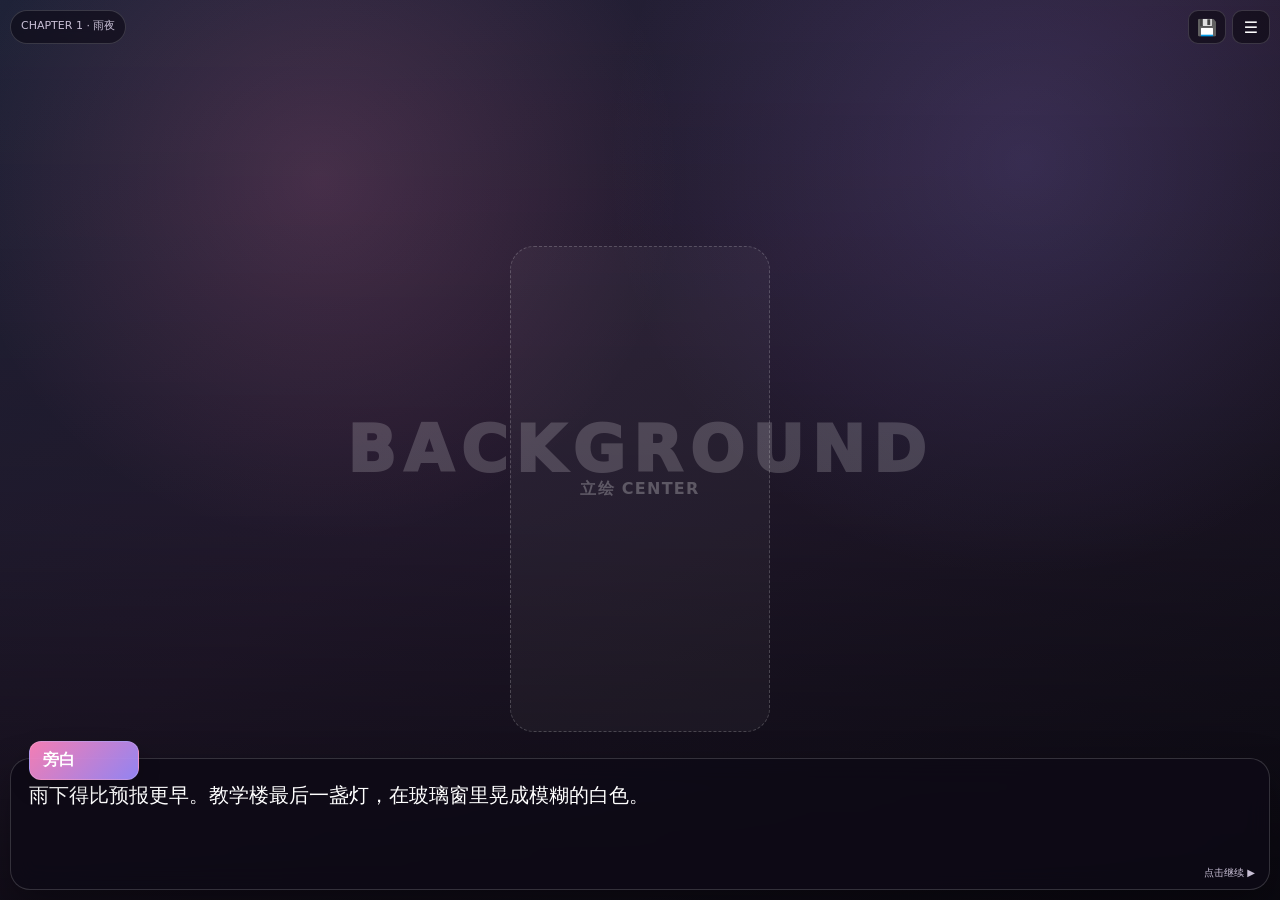
==== galgame/index.html @ e9b3a303 "Add Galgame visual novel prototype" ====
<!DOCTYPE html>
<html lang="zh-CN">
<head>
  <meta charset="UTF-8">
  <meta name="viewport" content="width=device-width, initial-scale=1, viewport-fit=cover, user-scalable=no">
  <meta name="theme-color" content="#17131f">
  <title>玻璃夜 · Galgame Prototype</title>
  <style>
    :root{--ink:#fff;--muted:#c8bfd5;--panel:rgba(14,10,22,.84);--line:rgba(255,255,255,.16);--pink:#ff84bc;--violet:#9c8cff}
    *{box-sizing:border-box;-webkit-tap-highlight-color:transparent}html,body{margin:0;width:100%;height:100%;overflow:hidden;background:#0b0910;color:var(--ink);font-family:system-ui,-apple-system,BlinkMacSystemFont,"Segoe UI",sans-serif}button{font:inherit;color:inherit}
    .game{position:relative;width:100%;height:100dvh;overflow:hidden;background:linear-gradient(145deg,#20243a,#281d33 45%,#12101a)}
    .bg{position:absolute;inset:0;background-position:center;background-size:cover;filter:saturate(.92);transition:opacity .35s ease}.bg::after{content:"";position:absolute;inset:0;background:linear-gradient(180deg,rgba(7,5,12,.05),rgba(7,5,12,.22) 58%,rgba(7,5,12,.65))}
    .fallback-bg{position:absolute;inset:0;display:grid;place-items:center;color:rgba(255,255,255,.18);font-size:clamp(28px,7vw,64px);font-weight:1000;letter-spacing:.12em;background:radial-gradient(circle at 25% 20%,rgba(255,132,188,.17),transparent 30%),radial-gradient(circle at 80% 18%,rgba(156,140,255,.17),transparent 33%)}
    .sprites{position:absolute;inset:0 0 150px;display:flex;align-items:flex-end;justify-content:center;pointer-events:none}.sprite{position:absolute;bottom:0;max-height:86%;max-width:60%;object-fit:contain;filter:drop-shadow(0 12px 22px rgba(0,0,0,.38));transition:opacity .25s ease,transform .25s ease}.sprite.left{left:2%;transform:translateX(-2%)}.sprite.center{left:50%;transform:translateX(-50%)}.sprite.right{right:2%;transform:translateX(2%)}.sprite.hidden{opacity:0;visibility:hidden}
    .sprite-placeholder{position:absolute;bottom:18px;width:min(34vw,260px);height:min(54vh,500px);display:grid;place-items:center;border:1px dashed rgba(255,255,255,.2);border-radius:24px;background:rgba(255,255,255,.035);color:rgba(255,255,255,.26);font-weight:900;letter-spacing:.08em;pointer-events:none}.sprite-placeholder.left{left:4%}.sprite-placeholder.center{left:50%;transform:translateX(-50%)}.sprite-placeholder.right{right:4%}
    .top{position:absolute;z-index:20;top:max(10px,env(safe-area-inset-top));left:10px;right:10px;display:flex;justify-content:space-between;gap:8px}.pill{padding:7px 10px;border:1px solid var(--line);border-radius:999px;background:rgba(10,7,16,.56);backdrop-filter:blur(8px);font-size:11px;color:var(--muted)}.top-actions{display:flex;gap:6px}.icon-btn{min-width:38px;height:34px;border:1px solid var(--line);border-radius:10px;background:rgba(10,7,16,.6);cursor:pointer}
    .choices{position:absolute;z-index:25;left:50%;bottom:190px;width:min(90%,560px);transform:translateX(-50%);display:grid;gap:9px}.choices.hidden{display:none}.choice{min-height:48px;padding:10px 14px;border:1px solid rgba(255,255,255,.2);border-radius:14px;background:rgba(20,14,31,.88);backdrop-filter:blur(10px);font-weight:800;cursor:pointer;box-shadow:0 10px 24px rgba(0,0,0,.22)}.choice:active{transform:scale(.985)}
    .textbox{position:absolute;z-index:30;left:10px;right:10px;bottom:max(10px,env(safe-area-inset-bottom));min-height:132px;padding:20px 18px 16px;border:1px solid var(--line);border-radius:20px;background:var(--panel);backdrop-filter:blur(13px);box-shadow:0 18px 40px rgba(0,0,0,.35);cursor:pointer}.name{position:absolute;left:18px;top:-18px;min-width:110px;padding:8px 13px;border:1px solid var(--line);border-radius:12px;background:linear-gradient(135deg,rgba(255,132,188,.95),rgba(156,140,255,.94));font-weight:950;box-shadow:0 8px 22px rgba(0,0,0,.2)}.dialogue{min-height:62px;font-size:clamp(15px,3vw,20px);line-height:1.65}.hint{position:absolute;right:14px;bottom:9px;color:var(--muted);font-size:10px}
    .cg-layer{position:absolute;z-index:40;inset:0;display:grid;place-items:center;background:#09070d}.cg-layer.hidden{display:none}.cg-layer img{width:100%;height:100%;object-fit:contain}.cg-fallback{position:absolute;inset:0;display:grid;place-items:center;color:rgba(255,255,255,.32);font-size:22px;font-weight:900}.cg-close{position:absolute;top:max(12px,env(safe-area-inset-top));right:12px;z-index:2;padding:8px 12px;border:1px solid var(--line);border-radius:10px;background:rgba(0,0,0,.5);cursor:pointer}
    .menu{position:absolute;z-index:50;inset:0;display:grid;place-items:center;padding:18px;background:rgba(7,5,12,.74);backdrop-filter:blur(10px)}.menu.hidden{display:none}.menu-card{width:min(100%,420px);padding:22px;border:1px solid var(--line);border-radius:20px;background:rgba(22,16,31,.96)}.menu-card h2{margin:0 0 8px}.menu-card p{margin:0 0 16px;color:var(--muted);font-size:12px;line-height:1.6}.menu-actions{display:grid;gap:8px}.menu-btn{min-height:46px;border:1px solid var(--line);border-radius:12px;background:rgba(255,255,255,.07);cursor:pointer}.menu-btn.primary{background:linear-gradient(135deg,#ff75b7,#927dff);font-weight:900}
    @media(max-width:620px){.sprites{inset-bottom:142px}.sprite{max-width:74%;max-height:78%}.sprite-placeholder{width:42vw;height:45vh}.textbox{min-height:125px;padding:18px 14px 14px}.name{left:14px}.choices{bottom:178px}}
  </style>
</head>
<body>
<div class="game" id="game">
  <div class="bg" id="bg"></div>
  <div class="fallback-bg" id="bgFallback">BACKGROUND</div>

  <div class="sprites">
    <div class="sprite-placeholder left" id="phLeft">立绘 LEFT</div>
    <div class="sprite-placeholder center" id="phCenter">立绘 CENTER</div>
    <div class="sprite-placeholder right" id="phRight">立绘 RIGHT</div>
    <img id="spriteLeft" class="sprite left hidden" alt="左侧立绘">
    <img id="spriteCenter" class="sprite center hidden" alt="中间立绘">
    <img id="spriteRight" class="sprite right hidden" alt="右侧立绘">
  </div>

  <div class="top">
    <div class="pill" id="chapter">CHAPTER 1 · 雨夜</div>
    <div class="top-actions">
      <button id="saveBtn" class="icon-btn" type="button" title="保存">💾</button>
      <button id="menuBtn" class="icon-btn" type="button" title="菜单">☰</button>
    </div>
  </div>

  <div id="choices" class="choices hidden"></div>

  <div id="textbox" class="textbox">
    <div id="name" class="name">旁白</div>
    <div id="dialogue" class="dialogue"></div>
    <div class="hint">点击继续 ▶</div>
  </div>

  <div id="cgLayer" class="cg-layer hidden">
    <div id="cgFallback" class="cg-fallback">CG 图片放这里</div>
    <img id="cgImage" alt="CG">
    <button id="cgClose" class="cg-close" type="button">关闭 CG</button>
  </div>

  <div id="menu" class="menu hidden">
    <div class="menu-card">
      <h2>玻璃夜</h2>
      <p>这是 Galgame 骨架版。你可以把自己的背景、立绘、CG 放进 assets 文件夹，然后在剧情脚本里换成对应文件名。</p>
      <div class="menu-actions">
        <button id="continueBtn" class="menu-btn primary" type="button">继续游戏</button>
        <button id="loadBtn" class="menu-btn" type="button">读取存档</button>
        <button id="restartBtn" class="menu-btn" type="button">从头开始</button>
      </div>
    </div>
  </div>
</div>

<script>
(()=>{"use strict";
const $=id=>document.getElementById(id);
const state={node:"start",vars:{trust:0,courage:0},typing:false,typingTimer:null,fullText:"",cgOpen:false};

// 图片文件名只是示例。你把自己的图片上传到 galgame/assets/ 后，改这里即可。
const ASSETS={
  backgrounds:{rain:"assets/bg-rain.jpg",room:"assets/bg-room.jpg",roof:"assets/bg-roof.jpg"},
  sprites:{hero:"assets/hero.png",friend:"assets/friend.png"},
  cgs:{window:"assets/cg-window.jpg",ending:"assets/cg-ending.jpg"}
};

const story={
 start:{chapter:"CHAPTER 1 · 雨夜",bg:"rain",name:"旁白",text:"雨下得比预报更早。教学楼最后一盏灯，在玻璃窗里晃成模糊的白色。",sprites:{center:"hero"},next:"meet"},
 meet:{bg:"rain",name:"？？？",text:"“你还没走？”",sprites:{center:"hero"},next:"choice1"},
 choice1:{bg:"rain",name:"我",text:"门口的人撑着伞等我。我应该……",choices:[
   {text:"跟她一起走",to:"walk",vars:{trust:1}},
   {text:"说自己还有事",to:"stay",vars:{courage:1}}
 ]},
 walk:{bg:"rain",name:"她",text:"“那就快点。雨再大一点，我们两个人都会湿透。”",sprites:{left:"hero",right:"friend"},next:"walk2"},
 walk2:{bg:"room",name:"旁白",text:"我们在便利店屋檐下停住。她忽然看着玻璃里的倒影笑了。",sprites:{right:"friend"},cg:"window",next:"endingCheck"},
 stay:{bg:"roof",name:"旁白",text:"我一个人走上天台。风很大，门却在身后自己关上了。",sprites:{},next:"stay2"},
 stay2:{bg:"roof",name:"？？？",text:"“所以你果然会来这里。”",sprites:{center:"friend"},next:"endingCheck"},
 endingCheck:{name:"旁白",text:"某些决定看起来很小，但它们会悄悄改变之后发生的一切。",next:()=>state.vars.trust>state.vars.courage?"good":"other"},
 good:{bg:"room",name:"她",text:"“下次下雨的时候，也一起走吧。”",sprites:{center:"hero"},cg:"ending",next:"end"},
 other:{bg:"roof",name:"旁白",text:"夜色吞掉了最后一点光。故事还没有结束。",sprites:{center:"friend"},next:"end"},
 end:{name:"SYSTEM",text:"DEMO END · 你已经跑完这个 Galgame 骨架。可以继续往 story 里加章节、角色和分支。",sprites:{}}
};

function setBackground(key){const el=$("bg"),fallback=$("bgFallback"),src=ASSETS.backgrounds[key];if(!src){el.style.backgroundImage="";fallback.style.display="grid";return}const img=new Image();img.onload=()=>{el.style.backgroundImage=`url('${src}')`;fallback.style.display="none"};img.onerror=()=>{el.style.backgroundImage="";fallback.style.display="grid"};img.src=src}
function setSprite(pos,key){const el=$("sprite"+pos[0].toUpperCase()+pos.slice(1)),ph=$("ph"+pos[0].toUpperCase()+pos.slice(1));if(!key){el.classList.add("hidden");ph.style.display="none";return}const src=ASSETS.sprites[key];if(!src){el.classList.add("hidden");ph.style.display="grid";return}el.onload=()=>{el.classList.remove("hidden");ph.style.display="none"};el.onerror=()=>{el.classList.add("hidden");ph.style.display="grid"};el.src=src}
function setSprites(map={}){["left","center","right"].forEach(pos=>setSprite(pos,map[pos]))}
function showCG(key){const src=ASSETS.cgs[key];if(!src)return;state.cgOpen=true;$("cgLayer").classList.remove("hidden");$("cgFallback").style.display="grid";$("cgImage").style.display="none";$("cgImage").onload=()=>{$("cgFallback").style.display="none";$("cgImage").style.display="block"};$("cgImage").onerror=()=>{$("cgFallback").style.display="grid";$("cgImage").style.display="none"};$("cgImage").src=src}
function closeCG(){state.cgOpen=false;$("cgLayer").classList.add("hidden")}

function typeText(text){clearInterval(state.typingTimer);state.fullText=text;state.typing=true;$("dialogue").textContent="";let i=0;state.typingTimer=setInterval(()=>{i+=2;$("dialogue").textContent=text.slice(0,i);if(i>=text.length){clearInterval(state.typingTimer);state.typing=false}},22)}
function finishTyping(){if(!state.typing)return false;clearInterval(state.typingTimer);$("dialogue").textContent=state.fullText;state.typing=false;return true}

function go(id){if(typeof id==="function")id=id();const node=story[id];if(!node)return;state.node=id;$("chapter").textContent=node.chapter||$("chapter").textContent;if(node.bg)setBackground(node.bg);if(node.sprites!==undefined)setSprites(node.sprites);$("name").textContent=node.name||"旁白";typeText(node.text||"");renderChoices(node.choices);if(node.cg)setTimeout(()=>showCG(node.cg),350)}
function renderChoices(choices){const box=$("choices");box.innerHTML="";if(!choices?.length){box.classList.add("hidden");return}box.classList.remove("hidden");choices.forEach(choice=>{const b=document.createElement("button");b.className="choice";b.type="button";b.textContent=choice.text;b.onclick=e=>{e.stopPropagation();if(choice.vars)Object.entries(choice.vars).forEach(([k,v])=>state.vars[k]=(state.vars[k]||0)+v);box.classList.add("hidden");go(choice.to)};box.appendChild(b)})}
function advance(){if(state.cgOpen)return;if(finishTyping())return;const node=story[state.node];if(node?.choices?.length)return;if(node?.next)go(node.next)}
function save(){try{localStorage.setItem("glass-night-save",JSON.stringify({node:state.node,vars:state.vars}));$("saveBtn").textContent="✓";setTimeout(()=>$("saveBtn").textContent="💾",800)}catch(_){}}
function load(){try{const raw=localStorage.getItem("glass-night-save");if(!raw)return;const data=JSON.parse(raw);state.vars=data.vars||{trust:0,courage:0};$("menu").classList.add("hidden");go(data.node||"start")}catch(_){}}
function restart(){state.vars={trust:0,courage:0};$("menu").classList.add("hidden");go("start")}

$("textbox").addEventListener("click",advance);$("cgClose").onclick=closeCG;$("cgLayer").addEventListener("click",e=>{if(e.target===$("cgLayer")||e.target===$("cgImage"))closeCG()});$("saveBtn").onclick=save;$("menuBtn").onclick=()=>$("menu").classList.remove("hidden");$("continueBtn").onclick=()=>$("menu").classList.add("hidden");$("loadBtn").onclick=load;$("restartBtn").onclick=restart;
window.addEventListener("keydown",e=>{if(e.code==="Space"||e.code==="Enter"){e.preventDefault();advance()}else if(e.code==="Escape"){state.cgOpen?closeCG():$("menu").classList.toggle("hidden")}});
go("start");
})();
</script>
</body>
</html>
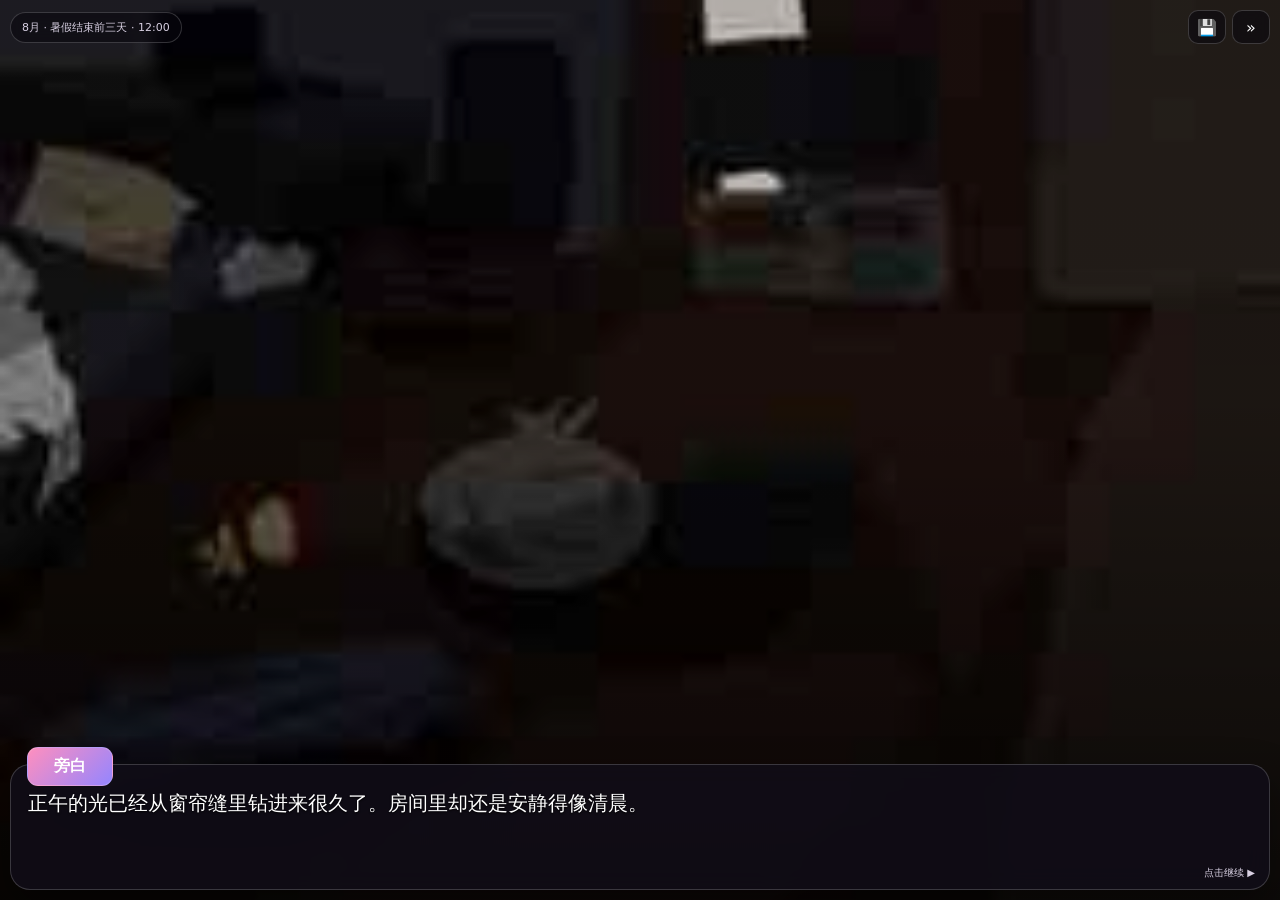
==== commit 835d339f: "Build school BL prologue with GG and Fy" ====
--- a/galgame/index.html
+++ b/galgame/index.html
@@ -1,124 +1,139 @@
-<!DOCTYPE html>
+<!doctype html>
 <html lang="zh-CN">
 <head>
-  <meta charset="UTF-8">
-  <meta name="viewport" content="width=device-width, initial-scale=1, viewport-fit=cover, user-scalable=no">
-  <meta name="theme-color" content="#17131f">
-  <title>玻璃夜 · Galgame Prototype</title>
-  <style>
-    :root{--ink:#fff;--muted:#c8bfd5;--panel:rgba(14,10,22,.84);--line:rgba(255,255,255,.16);--pink:#ff84bc;--violet:#9c8cff}
-    *{box-sizing:border-box;-webkit-tap-highlight-color:transparent}html,body{margin:0;width:100%;height:100%;overflow:hidden;background:#0b0910;color:var(--ink);font-family:system-ui,-apple-system,BlinkMacSystemFont,"Segoe UI",sans-serif}button{font:inherit;color:inherit}
-    .game{position:relative;width:100%;height:100dvh;overflow:hidden;background:linear-gradient(145deg,#20243a,#281d33 45%,#12101a)}
-    .bg{position:absolute;inset:0;background-position:center;background-size:cover;filter:saturate(.92);transition:opacity .35s ease}.bg::after{content:"";position:absolute;inset:0;background:linear-gradient(180deg,rgba(7,5,12,.05),rgba(7,5,12,.22) 58%,rgba(7,5,12,.65))}
-    .fallback-bg{position:absolute;inset:0;display:grid;place-items:center;color:rgba(255,255,255,.18);font-size:clamp(28px,7vw,64px);font-weight:1000;letter-spacing:.12em;background:radial-gradient(circle at 25% 20%,rgba(255,132,188,.17),transparent 30%),radial-gradient(circle at 80% 18%,rgba(156,140,255,.17),transparent 33%)}
-    .sprites{position:absolute;inset:0 0 150px;display:flex;align-items:flex-end;justify-content:center;pointer-events:none}.sprite{position:absolute;bottom:0;max-height:86%;max-width:60%;object-fit:contain;filter:drop-shadow(0 12px 22px rgba(0,0,0,.38));transition:opacity .25s ease,transform .25s ease}.sprite.left{left:2%;transform:translateX(-2%)}.sprite.center{left:50%;transform:translateX(-50%)}.sprite.right{right:2%;transform:translateX(2%)}.sprite.hidden{opacity:0;visibility:hidden}
-    .sprite-placeholder{position:absolute;bottom:18px;width:min(34vw,260px);height:min(54vh,500px);display:grid;place-items:center;border:1px dashed rgba(255,255,255,.2);border-radius:24px;background:rgba(255,255,255,.035);color:rgba(255,255,255,.26);font-weight:900;letter-spacing:.08em;pointer-events:none}.sprite-placeholder.left{left:4%}.sprite-placeholder.center{left:50%;transform:translateX(-50%)}.sprite-placeholder.right{right:4%}
-    .top{position:absolute;z-index:20;top:max(10px,env(safe-area-inset-top));left:10px;right:10px;display:flex;justify-content:space-between;gap:8px}.pill{padding:7px 10px;border:1px solid var(--line);border-radius:999px;background:rgba(10,7,16,.56);backdrop-filter:blur(8px);font-size:11px;color:var(--muted)}.top-actions{display:flex;gap:6px}.icon-btn{min-width:38px;height:34px;border:1px solid var(--line);border-radius:10px;background:rgba(10,7,16,.6);cursor:pointer}
-    .choices{position:absolute;z-index:25;left:50%;bottom:190px;width:min(90%,560px);transform:translateX(-50%);display:grid;gap:9px}.choices.hidden{display:none}.choice{min-height:48px;padding:10px 14px;border:1px solid rgba(255,255,255,.2);border-radius:14px;background:rgba(20,14,31,.88);backdrop-filter:blur(10px);font-weight:800;cursor:pointer;box-shadow:0 10px 24px rgba(0,0,0,.22)}.choice:active{transform:scale(.985)}
-    .textbox{position:absolute;z-index:30;left:10px;right:10px;bottom:max(10px,env(safe-area-inset-bottom));min-height:132px;padding:20px 18px 16px;border:1px solid var(--line);border-radius:20px;background:var(--panel);backdrop-filter:blur(13px);box-shadow:0 18px 40px rgba(0,0,0,.35);cursor:pointer}.name{position:absolute;left:18px;top:-18px;min-width:110px;padding:8px 13px;border:1px solid var(--line);border-radius:12px;background:linear-gradient(135deg,rgba(255,132,188,.95),rgba(156,140,255,.94));font-weight:950;box-shadow:0 8px 22px rgba(0,0,0,.2)}.dialogue{min-height:62px;font-size:clamp(15px,3vw,20px);line-height:1.65}.hint{position:absolute;right:14px;bottom:9px;color:var(--muted);font-size:10px}
-    .cg-layer{position:absolute;z-index:40;inset:0;display:grid;place-items:center;background:#09070d}.cg-layer.hidden{display:none}.cg-layer img{width:100%;height:100%;object-fit:contain}.cg-fallback{position:absolute;inset:0;display:grid;place-items:center;color:rgba(255,255,255,.32);font-size:22px;font-weight:900}.cg-close{position:absolute;top:max(12px,env(safe-area-inset-top));right:12px;z-index:2;padding:8px 12px;border:1px solid var(--line);border-radius:10px;background:rgba(0,0,0,.5);cursor:pointer}
-    .menu{position:absolute;z-index:50;inset:0;display:grid;place-items:center;padding:18px;background:rgba(7,5,12,.74);backdrop-filter:blur(10px)}.menu.hidden{display:none}.menu-card{width:min(100%,420px);padding:22px;border:1px solid var(--line);border-radius:20px;background:rgba(22,16,31,.96)}.menu-card h2{margin:0 0 8px}.menu-card p{margin:0 0 16px;color:var(--muted);font-size:12px;line-height:1.6}.menu-actions{display:grid;gap:8px}.menu-btn{min-height:46px;border:1px solid var(--line);border-radius:12px;background:rgba(255,255,255,.07);cursor:pointer}.menu-btn.primary{background:linear-gradient(135deg,#ff75b7,#927dff);font-weight:900}
-    @media(max-width:620px){.sprites{inset-bottom:142px}.sprite{max-width:74%;max-height:78%}.sprite-placeholder{width:42vw;height:45vh}.textbox{min-height:125px;padding:18px 14px 14px}.name{left:14px}.choices{bottom:178px}}
-  </style>
+<meta charset="utf-8">
+<meta name="viewport" content="width=device-width,initial-scale=1,viewport-fit=cover,user-scalable=no">
+<meta name="theme-color" content="#17131f">
+<title>暑假最后三天 · 序章</title>
+<style>
+:root{--ink:#fff;--muted:#d8d0e2;--panel:rgba(17,13,24,.86);--line:rgba(255,255,255,.18);--pink:#ff8fbe;--violet:#9485ff}
+*{box-sizing:border-box;-webkit-tap-highlight-color:transparent}
+html,body{margin:0;width:100%;height:100%;overflow:hidden;background:#0d0b11;color:var(--ink);font-family:system-ui,-apple-system,"Segoe UI",sans-serif}
+button{font:inherit;color:inherit}
+.game{position:relative;width:100%;height:100dvh;overflow:hidden;background:#19141f}
+.bg,.bg-fallback{position:absolute;inset:0;width:100%;height:100%}
+.bg{object-fit:cover;object-position:center;transition:opacity .35s ease;filter:brightness(.86) saturate(.9)}
+.bg-fallback{display:grid;place-items:center;background:linear-gradient(145deg,#2b2433,#17131d);color:rgba(255,255,255,.16);font-weight:900;letter-spacing:.12em}
+.vignette{position:absolute;inset:0;background:linear-gradient(180deg,rgba(0,0,0,.05),rgba(0,0,0,.02) 45%,rgba(0,0,0,.54));pointer-events:none}
+.sprites{position:absolute;inset:0 0 112px;pointer-events:none;overflow:hidden}
+.sprite{position:absolute;bottom:-18vh;height:112vh;max-width:72vw;object-fit:contain;filter:drop-shadow(0 16px 20px rgba(0,0,0,.48));transition:opacity .2s ease,transform .22s ease,left .22s ease,right .22s ease}
+.sprite.left{left:-5vw}.sprite.center{left:50%;transform:translateX(-50%)}.sprite.right{right:-5vw}.sprite.hidden{opacity:0;visibility:hidden}
+.sprite-fallback{position:absolute;bottom:145px;width:190px;height:380px;border:1px dashed rgba(255,255,255,.18);border-radius:24px;display:none;place-items:center;background:rgba(20,15,25,.18);font-size:28px;font-weight:900;color:rgba(255,255,255,.38)}
+.sprite-fallback.left{left:7%}.sprite-fallback.center{left:50%;transform:translateX(-50%)}.sprite-fallback.right{right:7%}
+.topbar{position:absolute;z-index:20;top:max(10px,env(safe-area-inset-top));left:10px;right:10px;display:flex;justify-content:space-between;align-items:center;gap:8px}
+.timecard,.topbtn{border:1px solid var(--line);background:rgba(10,8,14,.58);backdrop-filter:blur(8px)}
+.timecard{padding:7px 11px;border-radius:999px;font-size:11px;color:var(--muted)}
+.actions{display:flex;gap:6px}.topbtn{height:34px;min-width:38px;border-radius:10px;cursor:pointer}
+.textbox{position:absolute;z-index:30;left:10px;right:10px;bottom:max(10px,env(safe-area-inset-bottom));min-height:126px;padding:21px 17px 15px;border:1px solid var(--line);border-radius:20px;background:var(--panel);backdrop-filter:blur(12px);box-shadow:0 18px 42px rgba(0,0,0,.38);cursor:pointer}
+.name{position:absolute;left:16px;top:-18px;min-width:86px;padding:8px 13px;border:1px solid rgba(255,255,255,.18);border-radius:11px;background:linear-gradient(135deg,var(--pink),var(--violet));font-weight:950;text-align:center}
+.dialogue{min-height:60px;font-size:clamp(16px,2.3vw,20px);line-height:1.7;text-shadow:0 1px 2px #000}.hint{position:absolute;right:14px;bottom:9px;color:var(--muted);font-size:10px}
+.cg{position:absolute;z-index:45;inset:0;display:flex;align-items:center;justify-content:center;background:#050407;transition:opacity .3s ease}.cg.hidden{display:none}.cg img{width:100%;height:100%;object-fit:contain}.cg-label{position:absolute;left:50%;top:50%;transform:translate(-50%,-50%);color:rgba(255,255,255,.35);font-weight:900}.cg-note{position:absolute;left:50%;bottom:max(18px,env(safe-area-inset-bottom));transform:translateX(-50%);padding:7px 12px;border-radius:999px;background:rgba(0,0,0,.58);font-size:11px;color:#ddd}
+.endcard{position:absolute;z-index:55;inset:0;display:none;place-items:center;padding:20px;background:rgba(8,6,11,.92);backdrop-filter:blur(10px)}.endcard.show{display:grid}.endinner{text-align:center;max-width:500px}.endinner h1{margin:0 0 8px;font-size:clamp(30px,7vw,54px)}.endinner p{color:var(--muted);line-height:1.7}.restart{margin-top:12px;padding:10px 18px;border:1px solid var(--line);border-radius:12px;background:rgba(255,255,255,.08);cursor:pointer}
+.toast{position:absolute;z-index:70;left:50%;top:70px;transform:translateX(-50%);padding:8px 12px;border-radius:999px;background:rgba(0,0,0,.7);font-size:12px;opacity:0;pointer-events:none;transition:opacity .2s}.toast.show{opacity:1}
+@media(max-width:700px){.sprite{height:105vh;bottom:-13vh;max-width:86vw}.sprite.left{left:-13vw}.sprite.right{right:-13vw}.textbox{min-height:122px}.sprites{inset-bottom:108px}}
+</style>
 </head>
 <body>
 <div class="game" id="game">
-  <div class="bg" id="bg"></div>
-  <div class="fallback-bg" id="bgFallback">BACKGROUND</div>
+  <div class="bg-fallback" id="bgFallback">BACKGROUND</div>
+  <img class="bg" id="bg" alt="背景">
+  <div class="vignette"></div>
 
   <div class="sprites">
-    <div class="sprite-placeholder left" id="phLeft">立绘 LEFT</div>
-    <div class="sprite-placeholder center" id="phCenter">立绘 CENTER</div>
-    <div class="sprite-placeholder right" id="phRight">立绘 RIGHT</div>
+    <div id="phLeft" class="sprite-fallback left"></div>
+    <div id="phCenter" class="sprite-fallback center"></div>
+    <div id="phRight" class="sprite-fallback right"></div>
     <img id="spriteLeft" class="sprite left hidden" alt="左侧立绘">
     <img id="spriteCenter" class="sprite center hidden" alt="中间立绘">
     <img id="spriteRight" class="sprite right hidden" alt="右侧立绘">
   </div>
 
-  <div class="top">
-    <div class="pill" id="chapter">CHAPTER 1 · 雨夜</div>
-    <div class="top-actions">
-      <button id="saveBtn" class="icon-btn" type="button" title="保存">💾</button>
-      <button id="menuBtn" class="icon-btn" type="button" title="菜单">☰</button>
-    </div>
+  <div class="topbar">
+    <div class="timecard" id="timecard">8月 · 暑假结束前三天</div>
+    <div class="actions"><button class="topbtn" id="saveBtn" type="button">💾</button><button class="topbtn" id="skipBtn" type="button">»</button></div>
   </div>
 
-  <div id="choices" class="choices hidden"></div>
-
-  <div id="textbox" class="textbox">
-    <div id="name" class="name">旁白</div>
-    <div id="dialogue" class="dialogue"></div>
+  <div class="textbox" id="textbox">
+    <div class="name" id="name">旁白</div>
+    <div class="dialogue" id="dialogue"></div>
     <div class="hint">点击继续 ▶</div>
   </div>
 
-  <div id="cgLayer" class="cg-layer hidden">
-    <div id="cgFallback" class="cg-fallback">CG 图片放这里</div>
-    <img id="cgImage" alt="CG">
-    <button id="cgClose" class="cg-close" type="button">关闭 CG</button>
+  <div class="cg hidden" id="cg">
+    <div class="cg-label" id="cgLabel">CG · 夜路</div>
+    <img id="cgImage" alt="GG与Fy走夜路CG">
+    <div class="cg-note">点击继续</div>
   </div>
 
-  <div id="menu" class="menu hidden">
-    <div class="menu-card">
-      <h2>玻璃夜</h2>
-      <p>这是 Galgame 骨架版。你可以把自己的背景、立绘、CG 放进 assets 文件夹，然后在剧情脚本里换成对应文件名。</p>
-      <div class="menu-actions">
-        <button id="continueBtn" class="menu-btn primary" type="button">继续游戏</button>
-        <button id="loadBtn" class="menu-btn" type="button">读取存档</button>
-        <button id="restartBtn" class="menu-btn" type="button">从头开始</button>
-      </div>
-    </div>
-  </div>
+  <div class="endcard" id="endcard"><div class="endinner"><h1>序章 · 1 END</h1><p>暑假还剩下三天。<br>对GG来说，这一天和平常没有任何不同。</p><button class="restart" id="restartBtn" type="button">重新开始</button></div></div>
+  <div class="toast" id="toast"></div>
 </div>
-
 <script>
-(()=>{"use strict";
+(()=>{'use strict';
 const $=id=>document.getElementById(id);
-const state={node:"start",vars:{trust:0,courage:0},typing:false,typingTimer:null,fullText:"",cgOpen:false};
-
-// 图片文件名只是示例。你把自己的图片上传到 galgame/assets/ 后，改这里即可。
-const ASSETS={
-  backgrounds:{rain:"assets/bg-rain.jpg",room:"assets/bg-room.jpg",roof:"assets/bg-roof.jpg"},
-  sprites:{hero:"assets/hero.png",friend:"assets/friend.png"},
-  cgs:{window:"assets/cg-window.jpg",ending:"assets/cg-ending.jpg"}
+const A={
+ bg:{room:'assets/bg-room.jpg',living:'assets/bg-living.jpg'},
+ bgFallback:{room:'assets/gg-bg-test.jpg'},
+ sp:{
+  ggSmile:'assets/gg-smile.png',ggSad:'assets/gg-sad.png',ggAngry:'assets/gg-angry.png',ggNeutral:'assets/gg-neutral.png',
+  fySmile:'assets/fy-smile.png',fyWorry:'assets/fy-worry.png',fyNeutral:'assets/fy-neutral.png',fyFlat:'assets/fy-flat.png'
+ },
+ spFallback:{ggSmile:'assets/gg-sprite-test.webp',ggSad:'assets/gg-sprite-test.webp',ggAngry:'assets/gg-sprite-test.webp',ggNeutral:'assets/gg-sprite-test.webp'},
+ cg:{night:'assets/cg-nightwalk.jpg'}
 };
-
-const story={
- start:{chapter:"CHAPTER 1 · 雨夜",bg:"rain",name:"旁白",text:"雨下得比预报更早。教学楼最后一盏灯，在玻璃窗里晃成模糊的白色。",sprites:{center:"hero"},next:"meet"},
- meet:{bg:"rain",name:"？？？",text:"“你还没走？”",sprites:{center:"hero"},next:"choice1"},
- choice1:{bg:"rain",name:"我",text:"门口的人撑着伞等我。我应该……",choices:[
-   {text:"跟她一起走",to:"walk",vars:{trust:1}},
-   {text:"说自己还有事",to:"stay",vars:{courage:1}}
- ]},
- walk:{bg:"rain",name:"她",text:"“那就快点。雨再大一点，我们两个人都会湿透。”",sprites:{left:"hero",right:"friend"},next:"walk2"},
- walk2:{bg:"room",name:"旁白",text:"我们在便利店屋檐下停住。她忽然看着玻璃里的倒影笑了。",sprites:{right:"friend"},cg:"window",next:"endingCheck"},
- stay:{bg:"roof",name:"旁白",text:"我一个人走上天台。风很大，门却在身后自己关上了。",sprites:{},next:"stay2"},
- stay2:{bg:"roof",name:"？？？",text:"“所以你果然会来这里。”",sprites:{center:"friend"},next:"endingCheck"},
- endingCheck:{name:"旁白",text:"某些决定看起来很小，但它们会悄悄改变之后发生的一切。",next:()=>state.vars.trust>state.vars.courage?"good":"other"},
- good:{bg:"room",name:"她",text:"“下次下雨的时候，也一起走吧。”",sprites:{center:"hero"},cg:"ending",next:"end"},
- other:{bg:"roof",name:"旁白",text:"夜色吞掉了最后一点光。故事还没有结束。",sprites:{center:"friend"},next:"end"},
- end:{name:"SYSTEM",text:"DEMO END · 你已经跑完这个 Galgame 骨架。可以继续往 story 里加章节、角色和分支。",sprites:{}}
-};
-
-function setBackground(key){const el=$("bg"),fallback=$("bgFallback"),src=ASSETS.backgrounds[key];if(!src){el.style.backgroundImage="";fallback.style.display="grid";return}const img=new Image();img.onload=()=>{el.style.backgroundImage=`url('${src}')`;fallback.style.display="none"};img.onerror=()=>{el.style.backgroundImage="";fallback.style.display="grid"};img.src=src}
-function setSprite(pos,key){const el=$("sprite"+pos[0].toUpperCase()+pos.slice(1)),ph=$("ph"+pos[0].toUpperCase()+pos.slice(1));if(!key){el.classList.add("hidden");ph.style.display="none";return}const src=ASSETS.sprites[key];if(!src){el.classList.add("hidden");ph.style.display="grid";return}el.onload=()=>{el.classList.remove("hidden");ph.style.display="none"};el.onerror=()=>{el.classList.add("hidden");ph.style.display="grid"};el.src=src}
-function setSprites(map={}){["left","center","right"].forEach(pos=>setSprite(pos,map[pos]))}
-function showCG(key){const src=ASSETS.cgs[key];if(!src)return;state.cgOpen=true;$("cgLayer").classList.remove("hidden");$("cgFallback").style.display="grid";$("cgImage").style.display="none";$("cgImage").onload=()=>{$("cgFallback").style.display="none";$("cgImage").style.display="block"};$("cgImage").onerror=()=>{$("cgFallback").style.display="grid";$("cgImage").style.display="none"};$("cgImage").src=src}
-function closeCG(){state.cgOpen=false;$("cgLayer").classList.add("hidden")}
-
-function typeText(text){clearInterval(state.typingTimer);state.fullText=text;state.typing=true;$("dialogue").textContent="";let i=0;state.typingTimer=setInterval(()=>{i+=2;$("dialogue").textContent=text.slice(0,i);if(i>=text.length){clearInterval(state.typingTimer);state.typing=false}},22)}
-function finishTyping(){if(!state.typing)return false;clearInterval(state.typingTimer);$("dialogue").textContent=state.fullText;state.typing=false;return true}
-
-function go(id){if(typeof id==="function")id=id();const node=story[id];if(!node)return;state.node=id;$("chapter").textContent=node.chapter||$("chapter").textContent;if(node.bg)setBackground(node.bg);if(node.sprites!==undefined)setSprites(node.sprites);$("name").textContent=node.name||"旁白";typeText(node.text||"");renderChoices(node.choices);if(node.cg)setTimeout(()=>showCG(node.cg),350)}
-function renderChoices(choices){const box=$("choices");box.innerHTML="";if(!choices?.length){box.classList.add("hidden");return}box.classList.remove("hidden");choices.forEach(choice=>{const b=document.createElement("button");b.className="choice";b.type="button";b.textContent=choice.text;b.onclick=e=>{e.stopPropagation();if(choice.vars)Object.entries(choice.vars).forEach(([k,v])=>state.vars[k]=(state.vars[k]||0)+v);box.classList.add("hidden");go(choice.to)};box.appendChild(b)})}
-function advance(){if(state.cgOpen)return;if(finishTyping())return;const node=story[state.node];if(node?.choices?.length)return;if(node?.next)go(node.next)}
-function save(){try{localStorage.setItem("glass-night-save",JSON.stringify({node:state.node,vars:state.vars}));$("saveBtn").textContent="✓";setTimeout(()=>$("saveBtn").textContent="💾",800)}catch(_){}}
-function load(){try{const raw=localStorage.getItem("glass-night-save");if(!raw)return;const data=JSON.parse(raw);state.vars=data.vars||{trust:0,courage:0};$("menu").classList.add("hidden");go(data.node||"start")}catch(_){}}
-function restart(){state.vars={trust:0,courage:0};$("menu").classList.add("hidden");go("start")}
-
-$("textbox").addEventListener("click",advance);$("cgClose").onclick=closeCG;$("cgLayer").addEventListener("click",e=>{if(e.target===$("cgLayer")||e.target===$("cgImage"))closeCG()});$("saveBtn").onclick=save;$("menuBtn").onclick=()=>$("menu").classList.remove("hidden");$("continueBtn").onclick=()=>$("menu").classList.add("hidden");$("loadBtn").onclick=load;$("restartBtn").onclick=restart;
-window.addEventListener("keydown",e=>{if(e.code==="Space"||e.code==="Enter"){e.preventDefault();advance()}else if(e.code==="Escape"){state.cgOpen?closeCG():$("menu").classList.toggle("hidden")}});
-go("start");
+const story=[
+ {t:'8月 · 暑假结束前三天 · 12:00',bg:'room',n:'旁白',x:'正午的光已经从窗帘缝里钻进来很久了。房间里却还是安静得像清晨。'},
+ {bg:'room',n:'旁白',x:'衣服、零食袋和不知道什么时候掉到地上的东西堆得到处都是。床上的人完全没有要醒的意思。'},
+ {bg:'room',n:'Fy',x:'GG。起床了。',sp:{r:'fySmile'}},
+ {bg:'room',n:'GG',x:'……嗯。',sp:{l:'ggSad',r:'fySmile'}},
+ {bg:'room',n:'Fy',x:'不是“嗯”。已经十二点了。',sp:{l:'ggSad',r:'fyFlat'}},
+ {bg:'room',n:'GG',x:'十二点也算早。暑假又不用上学。',sp:{l:'ggNeutral',r:'fyFlat'}},
+ {bg:'room',n:'Fy',x:'再过三天就开学了。你准备一直睡到开学当天吗？',sp:{l:'ggNeutral',r:'fySmile'}},
+ {bg:'room',n:'GG',x:'可以考虑。',sp:{l:'ggSmile',r:'fySmile'}},
+ {bg:'room',n:'Fy',x:'不可以。还有，你的书包收了吗？',sp:{l:'ggSmile',r:'fyFlat'}},
+ {bg:'room',n:'GG',x:'……书包不是一直都在那里吗。',sp:{l:'ggNeutral',r:'fyFlat'}},
+ {bg:'room',n:'Fy',x:'“在那里”和“收好了”是两回事。',sp:{l:'ggNeutral',r:'fyWorry'}},
+ {bg:'room',n:'旁白',x:'Fy看了一眼地面，又看了一眼床。沉默了两秒。'},
+ {bg:'room',n:'Fy',x:'先起来。至少先吃饭。',sp:{l:'ggSad',r:'fySmile'}},
+ {bg:'room',n:'GG',x:'你做？',sp:{l:'ggSmile',r:'fySmile'}},
+ {bg:'room',n:'Fy',x:'不然呢？让你自己做，我怕厨房比这个房间还惨。',sp:{l:'ggAngry',r:'fySmile'}},
+ {t:'12:18 · 客厅',bg:'living',n:'旁白',x:'十几分钟后，GG终于被Fy从床上弄了起来。锅里的水咕嘟咕嘟冒着泡。',sp:{l:'ggNeutral',r:'fyNeutral'}},
+ {bg:'living',n:'GG',x:'其实泡面我还是会的。',sp:{l:'ggNeutral',r:'fyNeutral'}},
+ {bg:'living',n:'Fy',x:'把开水倒进去不叫会做饭。',sp:{l:'ggAngry',r:'fySmile'}},
+ {bg:'living',n:'GG',x:'能吃就行。',sp:{l:'ggNeutral',r:'fySmile'}},
+ {bg:'living',n:'Fy',x:'你上次也是这么说，然后拿薯片当晚饭。',sp:{l:'ggSad',r:'fyWorry'}},
+ {bg:'living',n:'GG',x:'那天不饿。',sp:{l:'ggNeutral',r:'fyWorry'}},
+ {bg:'living',n:'Fy',x:'嗯。然后半夜两点来问我有没有吃的。',sp:{l:'ggSad',r:'fySmile'}},
+ {bg:'living',n:'旁白',x:'Fy把面端到桌上。热气升起来，GG总算彻底清醒了一点。'},
+ {bg:'living',n:'GG',x:'……好香。',sp:{l:'ggSmile',r:'fySmile'}},
+ {bg:'living',n:'Fy',x:'慢点吃。烫。',sp:{l:'ggSmile',r:'fySmile'}},
+ {bg:'living',n:'旁白',x:'这种对话已经发生过太多次，多到谁也没有觉得今天有什么特别。'},
+ {t:'19:42 · 夜',n:'旁白',x:'晚上，两个人出了门。白天残留的热气慢慢散掉，路灯一盏接一盏亮起来。',sp:{}},
+ {cg:'night',n:'Fy',x:'开学以后，别又为了成绩熬到凌晨。'},
+ {cg:'night',n:'GG',x:'你怎么比我爸妈还啰嗦。'},
+ {cg:'night',n:'Fy',x:'因为有人完全不会照顾自己。'},
+ {cg:'night',n:'GG',x:'……知道了。'},
+ {cg:'night',n:'旁白',x:'他们并肩往前走。谁也没有回头。'},
+ {end:true}
+];
+let i=0,typing=false,timer=null,full='',skip=false;
+function toast(s){$('toast').textContent=s;$('toast').classList.add('show');setTimeout(()=>$('toast').classList.remove('show'),1200)}
+function setBg(key){if(!key)return;const img=$('bg'),fallback=$('bgFallback');const primary=A.bg[key];const backup=A.bgFallback[key];fallback.style.display='grid';fallback.textContent=key==='room'?'GG 的房间':'客厅';img.style.opacity='0';if(!primary){return}img.onload=()=>{img.style.opacity='1';fallback.style.display='none'};img.onerror=()=>{if(backup&&img.src.indexOf(backup)<0){img.src=backup}else{img.style.opacity='0';fallback.style.display='grid'}};img.src=primary}
+function hidePos(pos){const cap=pos[0].toUpperCase()+pos.slice(1);$('sprite'+cap).classList.add('hidden');$('ph'+cap).style.display='none'}
+function setSprite(pos,key){const cap=pos[0].toUpperCase()+pos.slice(1),el=$('sprite'+cap),ph=$('ph'+cap);if(!key){hidePos(pos);return}const src=A.sp[key],backup=A.spFallback[key];ph.textContent=key.startsWith('fy')?'Fy':'GG';ph.style.display='none';el.classList.add('hidden');el.onload=()=>{el.classList.remove('hidden');ph.style.display='none'};el.onerror=()=>{if(backup&&el.src.indexOf(backup)<0){el.src=backup}else{el.classList.add('hidden');ph.style.display='grid'}};el.src=src}
+function setSprites(m={}){setSprite('left',m.l);setSprite('center',m.c);setSprite('right',m.r)}
+function type(s){clearInterval(timer);full=s;typing=true;$('dialogue').textContent='';if(skip){$('dialogue').textContent=s;typing=false;return}let p=0;timer=setInterval(()=>{p+=2;$('dialogue').textContent=s.slice(0,p);if(p>=s.length){clearInterval(timer);typing=false}},25)}
+function finish(){if(!typing)return false;clearInterval(timer);$('dialogue').textContent=full;typing=false;return true}
+function showCG(key){const layer=$('cg'),img=$('cgImage'),src=A.cg[key];layer.classList.remove('hidden');$('cgLabel').style.display='block';img.style.display='none';img.onload=()=>{$('cgLabel').style.display='none';img.style.display='block'};img.onerror=()=>{img.style.display='none';$('cgLabel').style.display='block'};img.src=src}
+function hideCG(){$('cg').classList.add('hidden')}
+function render(){const s=story[i];if(!s)return;if(s.end){hideCG();setSprites({});$('endcard').classList.add('show');return}if(s.t)$('timecard').textContent=s.t;if(s.bg){hideCG();setBg(s.bg)}if(s.sp!==undefined)setSprites(s.sp);if(s.cg)showCG(s.cg);$('name').textContent=s.n||'旁白';type(s.x||'')}
+function next(){if($('endcard').classList.contains('show'))return;if(finish())return;i=Math.min(i+1,story.length-1);render()}
+$('textbox').addEventListener('click',next);$('cg').addEventListener('click',next);document.addEventListener('keydown',e=>{if(e.code==='Space'||e.code==='Enter'){e.preventDefault();next()}});
+$('skipBtn').addEventListener('click',e=>{e.stopPropagation();skip=!skip;$('skipBtn').textContent=skip?'»»':'»';toast(skip?'快速文字：开':'快速文字：关')});
+$('saveBtn').addEventListener('click',e=>{e.stopPropagation();localStorage.setItem('gg-fy-prologue-save',String(i));toast('已保存')});
+$('restartBtn').addEventListener('click',()=>{i=0;$('endcard').classList.remove('show');hideCG();render()});
+const saved=Number(localStorage.getItem('gg-fy-prologue-save'));if(Number.isInteger(saved)&&saved>0&&saved<story.length){i=saved;toast('发现存档，已从存档继续')};render();
 })();
 </script>
 </body>
-</html>
+</html>
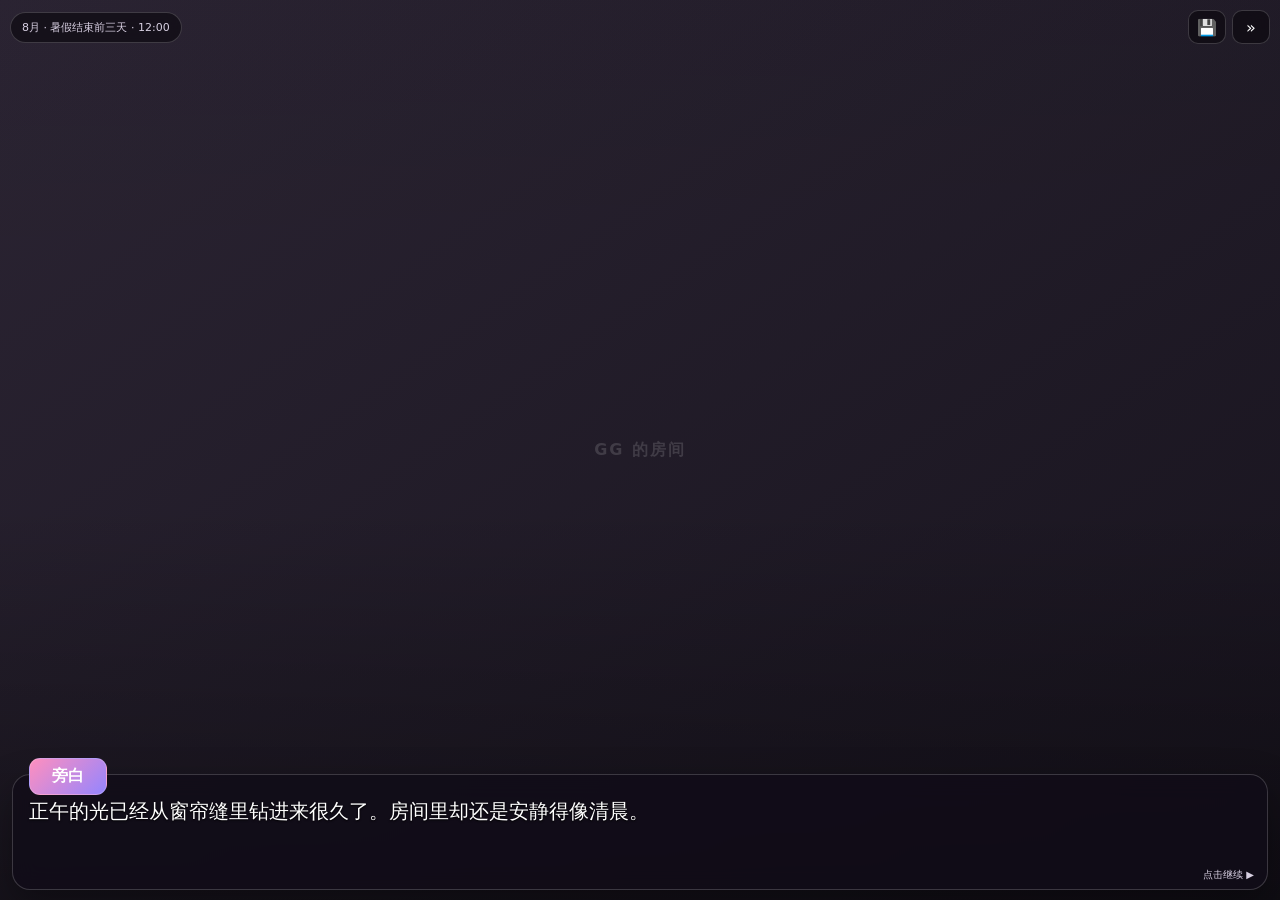
==== commit 79b69a63: "Polish prologue layout and fix night CG display" ====
--- a/galgame/index.html
+++ b/galgame/index.html
@@ -6,80 +6,50 @@
 <meta name="theme-color" content="#17131f">
 <title>暑假最后三天 · 序章</title>
 <style>
-:root{--ink:#fff;--muted:#d8d0e2;--panel:rgba(17,13,24,.86);--line:rgba(255,255,255,.18);--pink:#ff8fbe;--violet:#9485ff}
+:root{--ink:#fff;--muted:#d8d0e2;--panel:rgba(17,13,24,.84);--line:rgba(255,255,255,.18);--pink:#ff8fbe;--violet:#9485ff}
 *{box-sizing:border-box;-webkit-tap-highlight-color:transparent}
 html,body{margin:0;width:100%;height:100%;overflow:hidden;background:#0d0b11;color:var(--ink);font-family:system-ui,-apple-system,"Segoe UI",sans-serif}
-button{font:inherit;color:inherit}
-.game{position:relative;width:100%;height:100dvh;overflow:hidden;background:#19141f}
-.bg,.bg-fallback{position:absolute;inset:0;width:100%;height:100%}
-.bg{object-fit:cover;object-position:center;transition:opacity .35s ease;filter:brightness(.86) saturate(.9)}
-.bg-fallback{display:grid;place-items:center;background:linear-gradient(145deg,#2b2433,#17131d);color:rgba(255,255,255,.16);font-weight:900;letter-spacing:.12em}
-.vignette{position:absolute;inset:0;background:linear-gradient(180deg,rgba(0,0,0,.05),rgba(0,0,0,.02) 45%,rgba(0,0,0,.54));pointer-events:none}
-.sprites{position:absolute;inset:0 0 112px;pointer-events:none;overflow:hidden}
-.sprite{position:absolute;bottom:-18vh;height:112vh;max-width:72vw;object-fit:contain;filter:drop-shadow(0 16px 20px rgba(0,0,0,.48));transition:opacity .2s ease,transform .22s ease,left .22s ease,right .22s ease}
-.sprite.left{left:-5vw}.sprite.center{left:50%;transform:translateX(-50%)}.sprite.right{right:-5vw}.sprite.hidden{opacity:0;visibility:hidden}
-.sprite-fallback{position:absolute;bottom:145px;width:190px;height:380px;border:1px dashed rgba(255,255,255,.18);border-radius:24px;display:none;place-items:center;background:rgba(20,15,25,.18);font-size:28px;font-weight:900;color:rgba(255,255,255,.38)}
-.sprite-fallback.left{left:7%}.sprite-fallback.center{left:50%;transform:translateX(-50%)}.sprite-fallback.right{right:7%}
+button{font:inherit;color:inherit}.game{position:relative;width:100%;height:100dvh;overflow:hidden;background:#19141f}
+.bg,.bg-fallback{position:absolute;inset:0;width:100%;height:100%}.bg{object-fit:cover;object-position:center;transition:opacity .25s ease;filter:brightness(.98) saturate(.95)}
+.bg-fallback{display:grid;place-items:center;background:linear-gradient(145deg,#2b2433,#17131d);color:rgba(255,255,255,.14);font-weight:900;letter-spacing:.12em}
+.vignette{position:absolute;z-index:5;inset:0;background:linear-gradient(180deg,rgba(0,0,0,.02),rgba(0,0,0,0) 56%,rgba(0,0,0,.34));pointer-events:none}
+.sprites{position:absolute;z-index:10;inset:0 0 118px;pointer-events:none;overflow:hidden}
+.sprite{position:absolute;bottom:-2vh;height:84vh;max-width:52vw;object-fit:contain;image-rendering:auto;filter:drop-shadow(0 12px 16px rgba(0,0,0,.34));transition:opacity .18s ease,transform .2s ease,left .2s ease,right .2s ease}
+.sprite[data-char="fy"]{height:77vh}.sprite[data-char="gg"]{height:82vh}.sprite.left{left:0}.sprite.center{left:50%;transform:translateX(-50%)}.sprite.right{right:0}.sprite.hidden{opacity:0;visibility:hidden}
+.sprite-fallback{display:none}
 .topbar{position:absolute;z-index:20;top:max(10px,env(safe-area-inset-top));left:10px;right:10px;display:flex;justify-content:space-between;align-items:center;gap:8px}
-.timecard,.topbtn{border:1px solid var(--line);background:rgba(10,8,14,.58);backdrop-filter:blur(8px)}
-.timecard{padding:7px 11px;border-radius:999px;font-size:11px;color:var(--muted)}
+.timecard,.topbtn{border:1px solid var(--line);background:rgba(10,8,14,.62);backdrop-filter:blur(8px)}.timecard{padding:7px 11px;border-radius:999px;font-size:11px;color:var(--muted)}
 .actions{display:flex;gap:6px}.topbtn{height:34px;min-width:38px;border-radius:10px;cursor:pointer}
-.textbox{position:absolute;z-index:30;left:10px;right:10px;bottom:max(10px,env(safe-area-inset-bottom));min-height:126px;padding:21px 17px 15px;border:1px solid var(--line);border-radius:20px;background:var(--panel);backdrop-filter:blur(12px);box-shadow:0 18px 42px rgba(0,0,0,.38);cursor:pointer}
-.name{position:absolute;left:16px;top:-18px;min-width:86px;padding:8px 13px;border:1px solid rgba(255,255,255,.18);border-radius:11px;background:linear-gradient(135deg,var(--pink),var(--violet));font-weight:950;text-align:center}
-.dialogue{min-height:60px;font-size:clamp(16px,2.3vw,20px);line-height:1.7;text-shadow:0 1px 2px #000}.hint{position:absolute;right:14px;bottom:9px;color:var(--muted);font-size:10px}
-.cg{position:absolute;z-index:45;inset:0;display:flex;align-items:center;justify-content:center;background:#050407;transition:opacity .3s ease}.cg.hidden{display:none}.cg img{width:100%;height:100%;object-fit:contain}.cg-label{position:absolute;left:50%;top:50%;transform:translate(-50%,-50%);color:rgba(255,255,255,.35);font-weight:900}.cg-note{position:absolute;left:50%;bottom:max(18px,env(safe-area-inset-bottom));transform:translateX(-50%);padding:7px 12px;border-radius:999px;background:rgba(0,0,0,.58);font-size:11px;color:#ddd}
+.textbox{position:absolute;z-index:30;left:12px;right:12px;bottom:max(10px,env(safe-area-inset-bottom));min-height:116px;padding:20px 16px 13px;border:1px solid var(--line);border-radius:18px;background:var(--panel);backdrop-filter:blur(12px);box-shadow:0 16px 38px rgba(0,0,0,.34);cursor:pointer}
+.name{position:absolute;left:16px;top:-17px;min-width:78px;padding:7px 12px;border:1px solid rgba(255,255,255,.18);border-radius:11px;background:linear-gradient(135deg,var(--pink),var(--violet));font-weight:900;text-align:center}
+.dialogue{min-height:56px;font-size:clamp(16px,2.3vw,20px);line-height:1.62;text-shadow:0 1px 2px #000}.hint{position:absolute;right:13px;bottom:7px;color:var(--muted);font-size:10px}
+/* CG 放在背景层之上、对话框之下，CG 时仍能正常读台词 */
+.cg{position:absolute;z-index:12;inset:0;display:flex;align-items:center;justify-content:center;background:#050407;transition:opacity .25s ease}.cg.hidden{display:none}.cg img{display:block;width:100%;height:100%;object-fit:cover;object-position:center}.cg-label{display:none;position:absolute;left:50%;top:50%;transform:translate(-50%,-50%);color:rgba(255,255,255,.38);font-weight:900}
 .endcard{position:absolute;z-index:55;inset:0;display:none;place-items:center;padding:20px;background:rgba(8,6,11,.92);backdrop-filter:blur(10px)}.endcard.show{display:grid}.endinner{text-align:center;max-width:500px}.endinner h1{margin:0 0 8px;font-size:clamp(30px,7vw,54px)}.endinner p{color:var(--muted);line-height:1.7}.restart{margin-top:12px;padding:10px 18px;border:1px solid var(--line);border-radius:12px;background:rgba(255,255,255,.08);cursor:pointer}
-.toast{position:absolute;z-index:70;left:50%;top:70px;transform:translateX(-50%);padding:8px 12px;border-radius:999px;background:rgba(0,0,0,.7);font-size:12px;opacity:0;pointer-events:none;transition:opacity .2s}.toast.show{opacity:1}
-@media(max-width:700px){.sprite{height:105vh;bottom:-13vh;max-width:86vw}.sprite.left{left:-13vw}.sprite.right{right:-13vw}.textbox{min-height:122px}.sprites{inset-bottom:108px}}
+.toast{position:absolute;z-index:70;left:50%;top:70px;transform:translateX(-50%);padding:8px 12px;border-radius:999px;background:rgba(0,0,0,.72);font-size:12px;opacity:0;pointer-events:none;transition:opacity .2s}.toast.show{opacity:1}
+@media(max-width:700px){.sprites{inset-bottom:112px}.sprite{bottom:-1vh;max-width:53vw}.sprite[data-char="fy"]{height:70vh;right:-2vw}.sprite[data-char="gg"]{height:76vh;left:-1vw}.textbox{left:10px;right:10px;min-height:112px;padding:20px 15px 12px}.dialogue{font-size:16px;line-height:1.58}}
 </style>
 </head>
 <body>
 <div class="game" id="game">
-  <div class="bg-fallback" id="bgFallback">BACKGROUND</div>
-  <img class="bg" id="bg" alt="背景">
-  <div class="vignette"></div>
-
-  <div class="sprites">
-    <div id="phLeft" class="sprite-fallback left"></div>
-    <div id="phCenter" class="sprite-fallback center"></div>
-    <div id="phRight" class="sprite-fallback right"></div>
-    <img id="spriteLeft" class="sprite left hidden" alt="左侧立绘">
-    <img id="spriteCenter" class="sprite center hidden" alt="中间立绘">
-    <img id="spriteRight" class="sprite right hidden" alt="右侧立绘">
-  </div>
-
-  <div class="topbar">
-    <div class="timecard" id="timecard">8月 · 暑假结束前三天</div>
-    <div class="actions"><button class="topbtn" id="saveBtn" type="button">💾</button><button class="topbtn" id="skipBtn" type="button">»</button></div>
-  </div>
-
-  <div class="textbox" id="textbox">
-    <div class="name" id="name">旁白</div>
-    <div class="dialogue" id="dialogue"></div>
-    <div class="hint">点击继续 ▶</div>
-  </div>
-
-  <div class="cg hidden" id="cg">
-    <div class="cg-label" id="cgLabel">CG · 夜路</div>
-    <img id="cgImage" alt="GG与Fy走夜路CG">
-    <div class="cg-note">点击继续</div>
-  </div>
-
-  <div class="endcard" id="endcard"><div class="endinner"><h1>序章 · 1 END</h1><p>暑假还剩下三天。<br>对GG来说，这一天和平常没有任何不同。</p><button class="restart" id="restartBtn" type="button">重新开始</button></div></div>
-  <div class="toast" id="toast"></div>
+  <div class="bg-fallback" id="bgFallback">BACKGROUND</div><img class="bg" id="bg" alt="背景"><div class="vignette"></div>
+  <div class="sprites"><div id="phLeft" class="sprite-fallback"></div><div id="phCenter" class="sprite-fallback"></div><div id="phRight" class="sprite-fallback"></div><img id="spriteLeft" class="sprite left hidden" alt="左侧立绘"><img id="spriteCenter" class="sprite center hidden" alt="中间立绘"><img id="spriteRight" class="sprite right hidden" alt="右侧立绘"></div>
+  <div class="topbar"><div class="timecard" id="timecard">8月 · 暑假结束前三天</div><div class="actions"><button class="topbtn" id="saveBtn" type="button">💾</button><button class="topbtn" id="skipBtn" type="button">»</button></div></div>
+  <div class="textbox" id="textbox"><div class="name" id="name">旁白</div><div class="dialogue" id="dialogue"></div><div class="hint">点击继续 ▶</div></div>
+  <div class="cg hidden" id="cg"><div class="cg-label" id="cgLabel">CG · 夜路加载失败</div><img id="cgImage" alt="GG与Fy走夜路CG"></div>
+  <div class="endcard" id="endcard"><div class="endinner"><h1>序章 · 1 END</h1><p>暑假还剩下三天。<br>对GG来说，这一天和平常没有任何不同。</p><button class="restart" id="restartBtn" type="button">重新开始</button></div></div><div class="toast" id="toast"></div>
 </div>
 <script>
 (()=>{'use strict';
-const $=id=>document.getElementById(id);
+const $=id=>document.getElementById(id), V='?v=20260817b';
 const A={
- bg:{room:'assets/bg-room.jpg',living:'assets/bg-living.jpg'},
- bgFallback:{room:'assets/gg-bg-test.jpg'},
+ bg:{room:'assets/bg-room.jpg'+V,living:'assets/bg-living.jpg'+V},
  sp:{
-  ggSmile:'assets/gg-smile.png',ggSad:'assets/gg-sad.png',ggAngry:'assets/gg-angry.png',ggNeutral:'assets/gg-neutral.png',
-  fySmile:'assets/fy-smile.png',fyWorry:'assets/fy-worry.png',fyNeutral:'assets/fy-neutral.png',fyFlat:'assets/fy-flat.png'
+  /* GG 高清拆图还没进仓库，先统一使用现有可显示版本，避免反复404导致更糊/闪烁 */
+  ggSmile:'assets/gg-sprite-test.webp'+V,ggSad:'assets/gg-sprite-test.webp'+V,ggAngry:'assets/gg-sprite-test.webp'+V,ggNeutral:'assets/gg-sprite-test.webp'+V,
+  fySmile:'assets/fy-smile.png'+V,fyWorry:'assets/fy-neutral.png'+V,fyNeutral:'assets/fy-neutral.png'+V,fyFlat:'assets/fy-neutral.png'+V
  },
- spFallback:{ggSmile:'assets/gg-sprite-test.webp',ggSad:'assets/gg-sprite-test.webp',ggAngry:'assets/gg-sprite-test.webp',ggNeutral:'assets/gg-sprite-test.webp'},
- cg:{night:'assets/cg-nightwalk.jpg'}
+ cg:{night:'assets/cg-nightwalk.jpg'+V}
 };
 const story=[
  {t:'8月 · 暑假结束前三天 · 12:00',bg:'room',n:'旁白',x:'正午的光已经从窗帘缝里钻进来很久了。房间里却还是安静得像清晨。'},
@@ -117,22 +87,22 @@
  {end:true}
 ];
 let i=0,typing=false,timer=null,full='',skip=false;
-function toast(s){$('toast').textContent=s;$('toast').classList.add('show');setTimeout(()=>$('toast').classList.remove('show'),1200)}
-function setBg(key){if(!key)return;const img=$('bg'),fallback=$('bgFallback');const primary=A.bg[key];const backup=A.bgFallback[key];fallback.style.display='grid';fallback.textContent=key==='room'?'GG 的房间':'客厅';img.style.opacity='0';if(!primary){return}img.onload=()=>{img.style.opacity='1';fallback.style.display='none'};img.onerror=()=>{if(backup&&img.src.indexOf(backup)<0){img.src=backup}else{img.style.opacity='0';fallback.style.display='grid'}};img.src=primary}
-function hidePos(pos){const cap=pos[0].toUpperCase()+pos.slice(1);$('sprite'+cap).classList.add('hidden');$('ph'+cap).style.display='none'}
-function setSprite(pos,key){const cap=pos[0].toUpperCase()+pos.slice(1),el=$('sprite'+cap),ph=$('ph'+cap);if(!key){hidePos(pos);return}const src=A.sp[key],backup=A.spFallback[key];ph.textContent=key.startsWith('fy')?'Fy':'GG';ph.style.display='none';el.classList.add('hidden');el.onload=()=>{el.classList.remove('hidden');ph.style.display='none'};el.onerror=()=>{if(backup&&el.src.indexOf(backup)<0){el.src=backup}else{el.classList.add('hidden');ph.style.display='grid'}};el.src=src}
+function toast(s){$('toast').textContent=s;$('toast').classList.add('show');setTimeout(()=>$('toast').classList.remove('show'),1100)}
+function setBg(key){if(!key)return;const img=$('bg'),fb=$('bgFallback'),src=A.bg[key];fb.style.display='grid';fb.textContent=key==='room'?'GG 的房间':'客厅';img.style.opacity='0';img.onload=()=>{img.style.opacity='1';fb.style.display='none'};img.onerror=()=>{img.style.opacity='0';fb.style.display='grid'};img.src=src}
+function hidePos(pos){const c=pos[0].toUpperCase()+pos.slice(1);$('sprite'+c).classList.add('hidden')}
+function setSprite(pos,key){const c=pos[0].toUpperCase()+pos.slice(1),el=$('sprite'+c);if(!key){hidePos(pos);return}el.dataset.char=key.startsWith('fy')?'fy':'gg';el.classList.add('hidden');el.onload=()=>el.classList.remove('hidden');el.onerror=()=>el.classList.add('hidden');el.src=A.sp[key]}
 function setSprites(m={}){setSprite('left',m.l);setSprite('center',m.c);setSprite('right',m.r)}
-function type(s){clearInterval(timer);full=s;typing=true;$('dialogue').textContent='';if(skip){$('dialogue').textContent=s;typing=false;return}let p=0;timer=setInterval(()=>{p+=2;$('dialogue').textContent=s.slice(0,p);if(p>=s.length){clearInterval(timer);typing=false}},25)}
+function type(s){clearInterval(timer);full=s;typing=true;$('dialogue').textContent='';if(skip){$('dialogue').textContent=s;typing=false;return}let p=0;timer=setInterval(()=>{p+=2;$('dialogue').textContent=s.slice(0,p);if(p>=s.length){clearInterval(timer);typing=false}},24)}
 function finish(){if(!typing)return false;clearInterval(timer);$('dialogue').textContent=full;typing=false;return true}
-function showCG(key){const layer=$('cg'),img=$('cgImage'),src=A.cg[key];layer.classList.remove('hidden');$('cgLabel').style.display='block';img.style.display='none';img.onload=()=>{$('cgLabel').style.display='none';img.style.display='block'};img.onerror=()=>{img.style.display='none';$('cgLabel').style.display='block'};img.src=src}
+function showCG(key){const layer=$('cg'),img=$('cgImage'),label=$('cgLabel');layer.classList.remove('hidden');label.style.display='none';img.style.display='block';img.onload=()=>{label.style.display='none';img.style.display='block'};img.onerror=()=>{img.style.display='none';label.style.display='block'};img.src='';requestAnimationFrame(()=>img.src=A.cg[key])}
 function hideCG(){$('cg').classList.add('hidden')}
-function render(){const s=story[i];if(!s)return;if(s.end){hideCG();setSprites({});$('endcard').classList.add('show');return}if(s.t)$('timecard').textContent=s.t;if(s.bg){hideCG();setBg(s.bg)}if(s.sp!==undefined)setSprites(s.sp);if(s.cg)showCG(s.cg);$('name').textContent=s.n||'旁白';type(s.x||'')}
+function render(){const s=story[i];if(!s)return;if(s.end){hideCG();setSprites({});$('endcard').classList.add('show');return}if(s.t)$('timecard').textContent=s.t;if(s.bg){hideCG();setBg(s.bg)}if(s.sp!==undefined)setSprites(s.sp);if(s.cg){setSprites({});showCG(s.cg)}$('name').textContent=s.n||'旁白';type(s.x||'')}
 function next(){if($('endcard').classList.contains('show'))return;if(finish())return;i=Math.min(i+1,story.length-1);render()}
 $('textbox').addEventListener('click',next);$('cg').addEventListener('click',next);document.addEventListener('keydown',e=>{if(e.code==='Space'||e.code==='Enter'){e.preventDefault();next()}});
 $('skipBtn').addEventListener('click',e=>{e.stopPropagation();skip=!skip;$('skipBtn').textContent=skip?'»»':'»';toast(skip?'快速文字：开':'快速文字：关')});
 $('saveBtn').addEventListener('click',e=>{e.stopPropagation();localStorage.setItem('gg-fy-prologue-save',String(i));toast('已保存')});
 $('restartBtn').addEventListener('click',()=>{i=0;$('endcard').classList.remove('show');hideCG();render()});
-const saved=Number(localStorage.getItem('gg-fy-prologue-save'));if(Number.isInteger(saved)&&saved>0&&saved<story.length){i=saved;toast('发现存档，已从存档继续')};render();
+const saved=Number(localStorage.getItem('gg-fy-prologue-save'));if(Number.isInteger(saved)&&saved>0&&saved<story.length){i=saved;toast('发现存档，已从存档继续')}render();
 })();
 </script>
 </body>
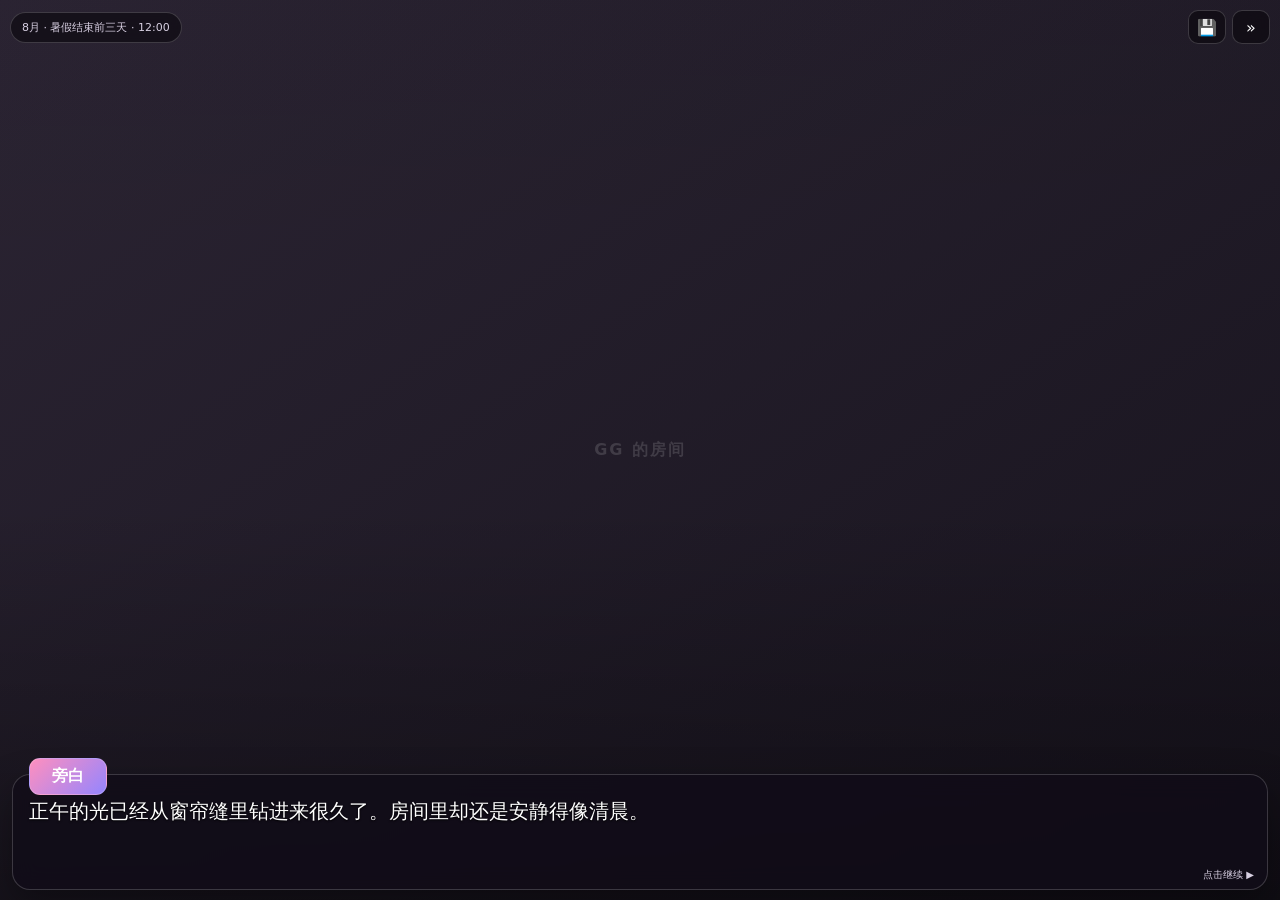
==== commit 0400bfd8: "Lower character sprites on mobile" ====
--- a/galgame/index.html
+++ b/galgame/index.html
@@ -14,8 +14,8 @@
 .bg-fallback{display:grid;place-items:center;background:linear-gradient(145deg,#2b2433,#17131d);color:rgba(255,255,255,.14);font-weight:900;letter-spacing:.12em}
 .vignette{position:absolute;z-index:5;inset:0;background:linear-gradient(180deg,rgba(0,0,0,.02),rgba(0,0,0,0) 56%,rgba(0,0,0,.34));pointer-events:none}
 .sprites{position:absolute;z-index:10;inset:0 0 118px;pointer-events:none;overflow:hidden}
-.sprite{position:absolute;bottom:-2vh;height:84vh;max-width:52vw;object-fit:contain;image-rendering:auto;filter:drop-shadow(0 12px 16px rgba(0,0,0,.34));transition:opacity .18s ease,transform .2s ease,left .2s ease,right .2s ease}
-.sprite[data-char="fy"]{height:77vh}.sprite[data-char="gg"]{height:82vh}.sprite.left{left:0}.sprite.center{left:50%;transform:translateX(-50%)}.sprite.right{right:0}.sprite.hidden{opacity:0;visibility:hidden}
+.sprite{position:absolute;bottom:-10vh;height:82vh;max-width:52vw;object-fit:contain;image-rendering:auto;filter:drop-shadow(0 12px 16px rgba(0,0,0,.34));transition:opacity .18s ease,transform .2s ease,left .2s ease,right .2s ease}
+.sprite[data-char="fy"]{height:74vh}.sprite[data-char="gg"]{height:79vh}.sprite.left{left:0}.sprite.center{left:50%;transform:translateX(-50%)}.sprite.right{right:0}.sprite.hidden{opacity:0;visibility:hidden}
 .sprite-fallback{display:none}
 .topbar{position:absolute;z-index:20;top:max(10px,env(safe-area-inset-top));left:10px;right:10px;display:flex;justify-content:space-between;align-items:center;gap:8px}
 .timecard,.topbtn{border:1px solid var(--line);background:rgba(10,8,14,.62);backdrop-filter:blur(8px)}.timecard{padding:7px 11px;border-radius:999px;font-size:11px;color:var(--muted)}
@@ -23,11 +23,10 @@
 .textbox{position:absolute;z-index:30;left:12px;right:12px;bottom:max(10px,env(safe-area-inset-bottom));min-height:116px;padding:20px 16px 13px;border:1px solid var(--line);border-radius:18px;background:var(--panel);backdrop-filter:blur(12px);box-shadow:0 16px 38px rgba(0,0,0,.34);cursor:pointer}
 .name{position:absolute;left:16px;top:-17px;min-width:78px;padding:7px 12px;border:1px solid rgba(255,255,255,.18);border-radius:11px;background:linear-gradient(135deg,var(--pink),var(--violet));font-weight:900;text-align:center}
 .dialogue{min-height:56px;font-size:clamp(16px,2.3vw,20px);line-height:1.62;text-shadow:0 1px 2px #000}.hint{position:absolute;right:13px;bottom:7px;color:var(--muted);font-size:10px}
-/* CG 放在背景层之上、对话框之下，CG 时仍能正常读台词 */
 .cg{position:absolute;z-index:12;inset:0;display:flex;align-items:center;justify-content:center;background:#050407;transition:opacity .25s ease}.cg.hidden{display:none}.cg img{display:block;width:100%;height:100%;object-fit:cover;object-position:center}.cg-label{display:none;position:absolute;left:50%;top:50%;transform:translate(-50%,-50%);color:rgba(255,255,255,.38);font-weight:900}
 .endcard{position:absolute;z-index:55;inset:0;display:none;place-items:center;padding:20px;background:rgba(8,6,11,.92);backdrop-filter:blur(10px)}.endcard.show{display:grid}.endinner{text-align:center;max-width:500px}.endinner h1{margin:0 0 8px;font-size:clamp(30px,7vw,54px)}.endinner p{color:var(--muted);line-height:1.7}.restart{margin-top:12px;padding:10px 18px;border:1px solid var(--line);border-radius:12px;background:rgba(255,255,255,.08);cursor:pointer}
 .toast{position:absolute;z-index:70;left:50%;top:70px;transform:translateX(-50%);padding:8px 12px;border-radius:999px;background:rgba(0,0,0,.72);font-size:12px;opacity:0;pointer-events:none;transition:opacity .2s}.toast.show{opacity:1}
-@media(max-width:700px){.sprites{inset-bottom:112px}.sprite{bottom:-1vh;max-width:53vw}.sprite[data-char="fy"]{height:70vh;right:-2vw}.sprite[data-char="gg"]{height:76vh;left:-1vw}.textbox{left:10px;right:10px;min-height:112px;padding:20px 15px 12px}.dialogue{font-size:16px;line-height:1.58}}
+@media(max-width:700px){.sprites{inset-bottom:112px}.sprite{bottom:-12vh;max-width:53vw}.sprite[data-char="fy"]{height:67vh;right:-2vw}.sprite[data-char="gg"]{height:73vh;left:-1vw}.textbox{left:10px;right:10px;min-height:112px;padding:20px 15px 12px}.dialogue{font-size:16px;line-height:1.58}}
 </style>
 </head>
 <body>
@@ -41,50 +40,20 @@
 </div>
 <script>
 (()=>{'use strict';
-const $=id=>document.getElementById(id), V='?v=20260817b';
+const $=id=>document.getElementById(id), V='?v=20260817c';
 const A={
  bg:{room:'assets/bg-room.jpg'+V,living:'assets/bg-living.jpg'+V},
- sp:{
-  /* GG 高清拆图还没进仓库，先统一使用现有可显示版本，避免反复404导致更糊/闪烁 */
-  ggSmile:'assets/gg-sprite-test.webp'+V,ggSad:'assets/gg-sprite-test.webp'+V,ggAngry:'assets/gg-sprite-test.webp'+V,ggNeutral:'assets/gg-sprite-test.webp'+V,
-  fySmile:'assets/fy-smile.png'+V,fyWorry:'assets/fy-neutral.png'+V,fyNeutral:'assets/fy-neutral.png'+V,fyFlat:'assets/fy-neutral.png'+V
- },
+ sp:{ggSmile:'assets/gg-sprite-test.webp'+V,ggSad:'assets/gg-sprite-test.webp'+V,ggAngry:'assets/gg-sprite-test.webp'+V,ggNeutral:'assets/gg-sprite-test.webp'+V,fySmile:'assets/fy-smile.png'+V,fyWorry:'assets/fy-neutral.png'+V,fyNeutral:'assets/fy-neutral.png'+V,fyFlat:'assets/fy-neutral.png'+V},
  cg:{night:'assets/cg-nightwalk.jpg'+V}
 };
 const story=[
  {t:'8月 · 暑假结束前三天 · 12:00',bg:'room',n:'旁白',x:'正午的光已经从窗帘缝里钻进来很久了。房间里却还是安静得像清晨。'},
  {bg:'room',n:'旁白',x:'衣服、零食袋和不知道什么时候掉到地上的东西堆得到处都是。床上的人完全没有要醒的意思。'},
- {bg:'room',n:'Fy',x:'GG。起床了。',sp:{r:'fySmile'}},
- {bg:'room',n:'GG',x:'……嗯。',sp:{l:'ggSad',r:'fySmile'}},
- {bg:'room',n:'Fy',x:'不是“嗯”。已经十二点了。',sp:{l:'ggSad',r:'fyFlat'}},
- {bg:'room',n:'GG',x:'十二点也算早。暑假又不用上学。',sp:{l:'ggNeutral',r:'fyFlat'}},
- {bg:'room',n:'Fy',x:'再过三天就开学了。你准备一直睡到开学当天吗？',sp:{l:'ggNeutral',r:'fySmile'}},
- {bg:'room',n:'GG',x:'可以考虑。',sp:{l:'ggSmile',r:'fySmile'}},
- {bg:'room',n:'Fy',x:'不可以。还有，你的书包收了吗？',sp:{l:'ggSmile',r:'fyFlat'}},
- {bg:'room',n:'GG',x:'……书包不是一直都在那里吗。',sp:{l:'ggNeutral',r:'fyFlat'}},
- {bg:'room',n:'Fy',x:'“在那里”和“收好了”是两回事。',sp:{l:'ggNeutral',r:'fyWorry'}},
- {bg:'room',n:'旁白',x:'Fy看了一眼地面，又看了一眼床。沉默了两秒。'},
- {bg:'room',n:'Fy',x:'先起来。至少先吃饭。',sp:{l:'ggSad',r:'fySmile'}},
- {bg:'room',n:'GG',x:'你做？',sp:{l:'ggSmile',r:'fySmile'}},
- {bg:'room',n:'Fy',x:'不然呢？让你自己做，我怕厨房比这个房间还惨。',sp:{l:'ggAngry',r:'fySmile'}},
- {t:'12:18 · 客厅',bg:'living',n:'旁白',x:'十几分钟后，GG终于被Fy从床上弄了起来。锅里的水咕嘟咕嘟冒着泡。',sp:{l:'ggNeutral',r:'fyNeutral'}},
- {bg:'living',n:'GG',x:'其实泡面我还是会的。',sp:{l:'ggNeutral',r:'fyNeutral'}},
- {bg:'living',n:'Fy',x:'把开水倒进去不叫会做饭。',sp:{l:'ggAngry',r:'fySmile'}},
- {bg:'living',n:'GG',x:'能吃就行。',sp:{l:'ggNeutral',r:'fySmile'}},
- {bg:'living',n:'Fy',x:'你上次也是这么说，然后拿薯片当晚饭。',sp:{l:'ggSad',r:'fyWorry'}},
- {bg:'living',n:'GG',x:'那天不饿。',sp:{l:'ggNeutral',r:'fyWorry'}},
- {bg:'living',n:'Fy',x:'嗯。然后半夜两点来问我有没有吃的。',sp:{l:'ggSad',r:'fySmile'}},
- {bg:'living',n:'旁白',x:'Fy把面端到桌上。热气升起来，GG总算彻底清醒了一点。'},
- {bg:'living',n:'GG',x:'……好香。',sp:{l:'ggSmile',r:'fySmile'}},
- {bg:'living',n:'Fy',x:'慢点吃。烫。',sp:{l:'ggSmile',r:'fySmile'}},
- {bg:'living',n:'旁白',x:'这种对话已经发生过太多次，多到谁也没有觉得今天有什么特别。'},
- {t:'19:42 · 夜',n:'旁白',x:'晚上，两个人出了门。白天残留的热气慢慢散掉，路灯一盏接一盏亮起来。',sp:{}},
- {cg:'night',n:'Fy',x:'开学以后，别又为了成绩熬到凌晨。'},
- {cg:'night',n:'GG',x:'你怎么比我爸妈还啰嗦。'},
- {cg:'night',n:'Fy',x:'因为有人完全不会照顾自己。'},
- {cg:'night',n:'GG',x:'……知道了。'},
- {cg:'night',n:'旁白',x:'他们并肩往前走。谁也没有回头。'},
- {end:true}
+ {bg:'room',n:'Fy',x:'GG。起床了。',sp:{r:'fySmile'}},{bg:'room',n:'GG',x:'……嗯。',sp:{l:'ggSad',r:'fySmile'}},{bg:'room',n:'Fy',x:'不是“嗯”。已经十二点了。',sp:{l:'ggSad',r:'fyFlat'}},{bg:'room',n:'GG',x:'十二点也算早。暑假又不用上学。',sp:{l:'ggNeutral',r:'fyFlat'}},{bg:'room',n:'Fy',x:'再过三天就开学了。你准备一直睡到开学当天吗？',sp:{l:'ggNeutral',r:'fySmile'}},{bg:'room',n:'GG',x:'可以考虑。',sp:{l:'ggSmile',r:'fySmile'}},{bg:'room',n:'Fy',x:'不可以。还有，你的书包收了吗？',sp:{l:'ggSmile',r:'fyFlat'}},{bg:'room',n:'GG',x:'……书包不是一直都在那里吗。',sp:{l:'ggNeutral',r:'fyFlat'}},{bg:'room',n:'Fy',x:'“在那里”和“收好了”是两回事。',sp:{l:'ggNeutral',r:'fyWorry'}},{bg:'room',n:'旁白',x:'Fy看了一眼地面，又看了一眼床。沉默了两秒。'},
+ {bg:'room',n:'Fy',x:'先起来。至少先吃饭。',sp:{l:'ggSad',r:'fySmile'}},{bg:'room',n:'GG',x:'你做？',sp:{l:'ggSmile',r:'fySmile'}},{bg:'room',n:'Fy',x:'不然呢？让你自己做，我怕厨房比这个房间还惨。',sp:{l:'ggAngry',r:'fySmile'}},
+ {t:'12:18 · 客厅',bg:'living',n:'旁白',x:'十几分钟后，GG终于被Fy从床上弄了起来。锅里的水咕嘟咕嘟冒着泡。',sp:{l:'ggNeutral',r:'fyNeutral'}},{bg:'living',n:'GG',x:'其实泡面我还是会的。',sp:{l:'ggNeutral',r:'fyNeutral'}},{bg:'living',n:'Fy',x:'把开水倒进去不叫会做饭。',sp:{l:'ggAngry',r:'fySmile'}},{bg:'living',n:'GG',x:'能吃就行。',sp:{l:'ggNeutral',r:'fySmile'}},{bg:'living',n:'Fy',x:'你上次也是这么说，然后拿薯片当晚饭。',sp:{l:'ggSad',r:'fyWorry'}},{bg:'living',n:'GG',x:'那天不饿。',sp:{l:'ggNeutral',r:'fyWorry'}},{bg:'living',n:'Fy',x:'嗯。然后半夜两点来问我有没有吃的。',sp:{l:'ggSad',r:'fySmile'}},{bg:'living',n:'旁白',x:'Fy把面端到桌上。热气升起来，GG总算彻底清醒了一点。'},
+ {bg:'living',n:'GG',x:'……好香。',sp:{l:'ggSmile',r:'fySmile'}},{bg:'living',n:'Fy',x:'慢点吃。烫。',sp:{l:'ggSmile',r:'fySmile'}},{bg:'living',n:'旁白',x:'这种对话已经发生过太多次，多到谁也没有觉得今天有什么特别。'},
+ {t:'19:42 · 夜',n:'旁白',x:'晚上，两个人出了门。白天残留的热气慢慢散掉，路灯一盏接一盏亮起来。',sp:{}},{cg:'night',n:'Fy',x:'开学以后，别又为了成绩熬到凌晨。'},{cg:'night',n:'GG',x:'你怎么比我爸妈还啰嗦。'},{cg:'night',n:'Fy',x:'因为有人完全不会照顾自己。'},{cg:'night',n:'GG',x:'……知道了。'},{cg:'night',n:'旁白',x:'他们并肩往前走。谁也没有回头。'},{end:true}
 ];
 let i=0,typing=false,timer=null,full='',skip=false;
 function toast(s){$('toast').textContent=s;$('toast').classList.add('show');setTimeout(()=>$('toast').classList.remove('show'),1100)}
@@ -99,9 +68,7 @@
 function render(){const s=story[i];if(!s)return;if(s.end){hideCG();setSprites({});$('endcard').classList.add('show');return}if(s.t)$('timecard').textContent=s.t;if(s.bg){hideCG();setBg(s.bg)}if(s.sp!==undefined)setSprites(s.sp);if(s.cg){setSprites({});showCG(s.cg)}$('name').textContent=s.n||'旁白';type(s.x||'')}
 function next(){if($('endcard').classList.contains('show'))return;if(finish())return;i=Math.min(i+1,story.length-1);render()}
 $('textbox').addEventListener('click',next);$('cg').addEventListener('click',next);document.addEventListener('keydown',e=>{if(e.code==='Space'||e.code==='Enter'){e.preventDefault();next()}});
-$('skipBtn').addEventListener('click',e=>{e.stopPropagation();skip=!skip;$('skipBtn').textContent=skip?'»»':'»';toast(skip?'快速文字：开':'快速文字：关')});
-$('saveBtn').addEventListener('click',e=>{e.stopPropagation();localStorage.setItem('gg-fy-prologue-save',String(i));toast('已保存')});
-$('restartBtn').addEventListener('click',()=>{i=0;$('endcard').classList.remove('show');hideCG();render()});
+$('skipBtn').addEventListener('click',e=>{e.stopPropagation();skip=!skip;$('skipBtn').textContent=skip?'»»':'»';toast(skip?'快速文字：开':'快速文字：关')});$('saveBtn').addEventListener('click',e=>{e.stopPropagation();localStorage.setItem('gg-fy-prologue-save',String(i));toast('已保存')});$('restartBtn').addEventListener('click',()=>{i=0;$('endcard').classList.remove('show');hideCG();render()});
 const saved=Number(localStorage.getItem('gg-fy-prologue-save'));if(Number.isInteger(saved)&&saved>0&&saved<story.length){i=saved;toast('发现存档，已从存档继续')}render();
 })();
 </script>
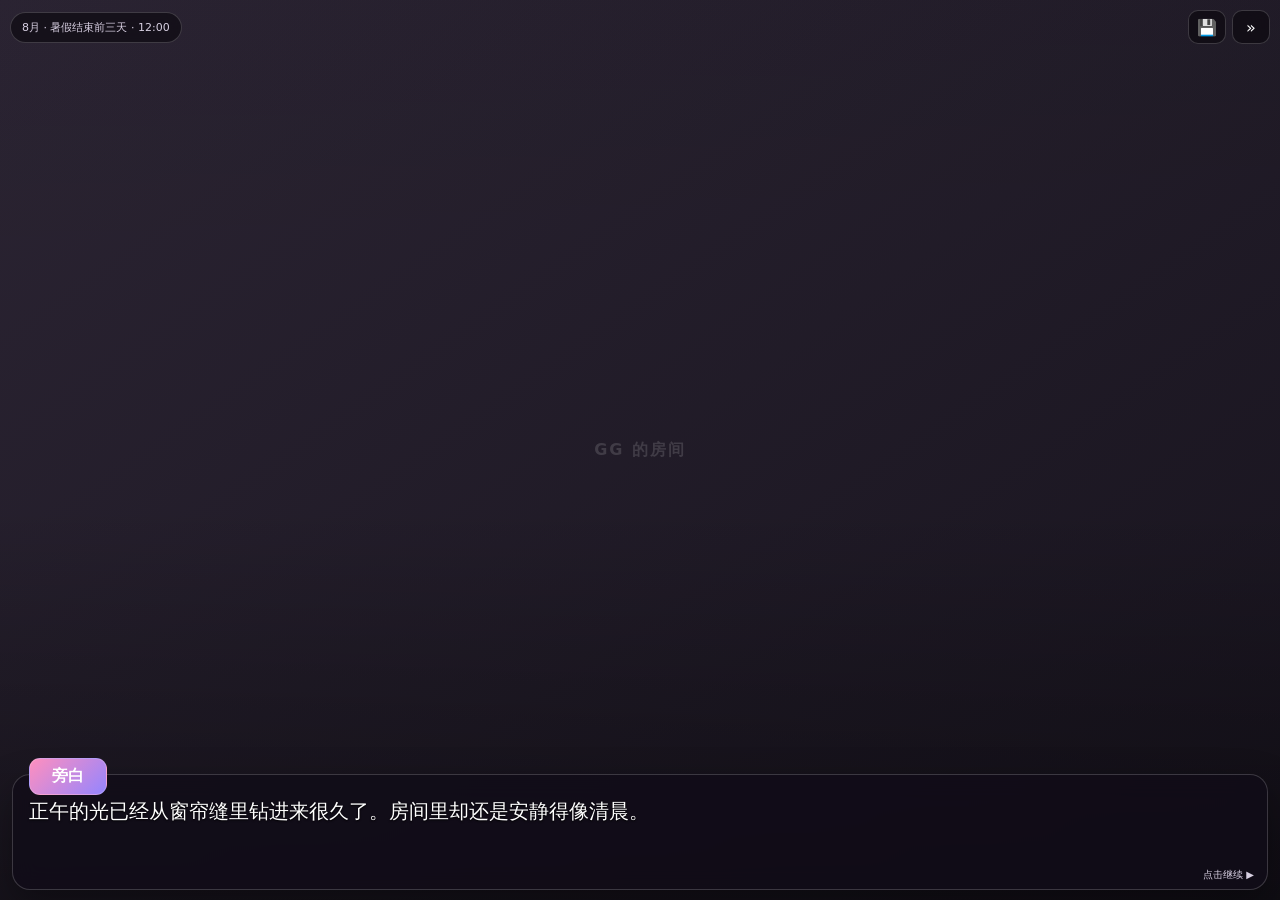
==== commit 288bd1c6: "Use lower crop for sprites" ====
--- a/galgame/index.html
+++ b/galgame/index.html
@@ -1,76 +1 @@
-<!doctype html>
-<html lang="zh-CN">
-<head>
-<meta charset="utf-8">
-<meta name="viewport" content="width=device-width,initial-scale=1,viewport-fit=cover,user-scalable=no">
-<meta name="theme-color" content="#17131f">
-<title>暑假最后三天 · 序章</title>
-<style>
-:root{--ink:#fff;--muted:#d8d0e2;--panel:rgba(17,13,24,.84);--line:rgba(255,255,255,.18);--pink:#ff8fbe;--violet:#9485ff}
-*{box-sizing:border-box;-webkit-tap-highlight-color:transparent}
-html,body{margin:0;width:100%;height:100%;overflow:hidden;background:#0d0b11;color:var(--ink);font-family:system-ui,-apple-system,"Segoe UI",sans-serif}
-button{font:inherit;color:inherit}.game{position:relative;width:100%;height:100dvh;overflow:hidden;background:#19141f}
-.bg,.bg-fallback{position:absolute;inset:0;width:100%;height:100%}.bg{object-fit:cover;object-position:center;transition:opacity .25s ease;filter:brightness(.98) saturate(.95)}
-.bg-fallback{display:grid;place-items:center;background:linear-gradient(145deg,#2b2433,#17131d);color:rgba(255,255,255,.14);font-weight:900;letter-spacing:.12em}
-.vignette{position:absolute;z-index:5;inset:0;background:linear-gradient(180deg,rgba(0,0,0,.02),rgba(0,0,0,0) 56%,rgba(0,0,0,.34));pointer-events:none}
-.sprites{position:absolute;z-index:10;inset:0 0 118px;pointer-events:none;overflow:hidden}
-.sprite{position:absolute;bottom:-10vh;height:82vh;max-width:52vw;object-fit:contain;image-rendering:auto;filter:drop-shadow(0 12px 16px rgba(0,0,0,.34));transition:opacity .18s ease,transform .2s ease,left .2s ease,right .2s ease}
-.sprite[data-char="fy"]{height:74vh}.sprite[data-char="gg"]{height:79vh}.sprite.left{left:0}.sprite.center{left:50%;transform:translateX(-50%)}.sprite.right{right:0}.sprite.hidden{opacity:0;visibility:hidden}
-.sprite-fallback{display:none}
-.topbar{position:absolute;z-index:20;top:max(10px,env(safe-area-inset-top));left:10px;right:10px;display:flex;justify-content:space-between;align-items:center;gap:8px}
-.timecard,.topbtn{border:1px solid var(--line);background:rgba(10,8,14,.62);backdrop-filter:blur(8px)}.timecard{padding:7px 11px;border-radius:999px;font-size:11px;color:var(--muted)}
-.actions{display:flex;gap:6px}.topbtn{height:34px;min-width:38px;border-radius:10px;cursor:pointer}
-.textbox{position:absolute;z-index:30;left:12px;right:12px;bottom:max(10px,env(safe-area-inset-bottom));min-height:116px;padding:20px 16px 13px;border:1px solid var(--line);border-radius:18px;background:var(--panel);backdrop-filter:blur(12px);box-shadow:0 16px 38px rgba(0,0,0,.34);cursor:pointer}
-.name{position:absolute;left:16px;top:-17px;min-width:78px;padding:7px 12px;border:1px solid rgba(255,255,255,.18);border-radius:11px;background:linear-gradient(135deg,var(--pink),var(--violet));font-weight:900;text-align:center}
-.dialogue{min-height:56px;font-size:clamp(16px,2.3vw,20px);line-height:1.62;text-shadow:0 1px 2px #000}.hint{position:absolute;right:13px;bottom:7px;color:var(--muted);font-size:10px}
-.cg{position:absolute;z-index:12;inset:0;display:flex;align-items:center;justify-content:center;background:#050407;transition:opacity .25s ease}.cg.hidden{display:none}.cg img{display:block;width:100%;height:100%;object-fit:cover;object-position:center}.cg-label{display:none;position:absolute;left:50%;top:50%;transform:translate(-50%,-50%);color:rgba(255,255,255,.38);font-weight:900}
-.endcard{position:absolute;z-index:55;inset:0;display:none;place-items:center;padding:20px;background:rgba(8,6,11,.92);backdrop-filter:blur(10px)}.endcard.show{display:grid}.endinner{text-align:center;max-width:500px}.endinner h1{margin:0 0 8px;font-size:clamp(30px,7vw,54px)}.endinner p{color:var(--muted);line-height:1.7}.restart{margin-top:12px;padding:10px 18px;border:1px solid var(--line);border-radius:12px;background:rgba(255,255,255,.08);cursor:pointer}
-.toast{position:absolute;z-index:70;left:50%;top:70px;transform:translateX(-50%);padding:8px 12px;border-radius:999px;background:rgba(0,0,0,.72);font-size:12px;opacity:0;pointer-events:none;transition:opacity .2s}.toast.show{opacity:1}
-@media(max-width:700px){.sprites{inset-bottom:112px}.sprite{bottom:-12vh;max-width:53vw}.sprite[data-char="fy"]{height:67vh;right:-2vw}.sprite[data-char="gg"]{height:73vh;left:-1vw}.textbox{left:10px;right:10px;min-height:112px;padding:20px 15px 12px}.dialogue{font-size:16px;line-height:1.58}}
-</style>
-</head>
-<body>
-<div class="game" id="game">
-  <div class="bg-fallback" id="bgFallback">BACKGROUND</div><img class="bg" id="bg" alt="背景"><div class="vignette"></div>
-  <div class="sprites"><div id="phLeft" class="sprite-fallback"></div><div id="phCenter" class="sprite-fallback"></div><div id="phRight" class="sprite-fallback"></div><img id="spriteLeft" class="sprite left hidden" alt="左侧立绘"><img id="spriteCenter" class="sprite center hidden" alt="中间立绘"><img id="spriteRight" class="sprite right hidden" alt="右侧立绘"></div>
-  <div class="topbar"><div class="timecard" id="timecard">8月 · 暑假结束前三天</div><div class="actions"><button class="topbtn" id="saveBtn" type="button">💾</button><button class="topbtn" id="skipBtn" type="button">»</button></div></div>
-  <div class="textbox" id="textbox"><div class="name" id="name">旁白</div><div class="dialogue" id="dialogue"></div><div class="hint">点击继续 ▶</div></div>
-  <div class="cg hidden" id="cg"><div class="cg-label" id="cgLabel">CG · 夜路加载失败</div><img id="cgImage" alt="GG与Fy走夜路CG"></div>
-  <div class="endcard" id="endcard"><div class="endinner"><h1>序章 · 1 END</h1><p>暑假还剩下三天。<br>对GG来说，这一天和平常没有任何不同。</p><button class="restart" id="restartBtn" type="button">重新开始</button></div></div><div class="toast" id="toast"></div>
-</div>
-<script>
-(()=>{'use strict';
-const $=id=>document.getElementById(id), V='?v=20260817c';
-const A={
- bg:{room:'assets/bg-room.jpg'+V,living:'assets/bg-living.jpg'+V},
- sp:{ggSmile:'assets/gg-sprite-test.webp'+V,ggSad:'assets/gg-sprite-test.webp'+V,ggAngry:'assets/gg-sprite-test.webp'+V,ggNeutral:'assets/gg-sprite-test.webp'+V,fySmile:'assets/fy-smile.png'+V,fyWorry:'assets/fy-neutral.png'+V,fyNeutral:'assets/fy-neutral.png'+V,fyFlat:'assets/fy-neutral.png'+V},
- cg:{night:'assets/cg-nightwalk.jpg'+V}
-};
-const story=[
- {t:'8月 · 暑假结束前三天 · 12:00',bg:'room',n:'旁白',x:'正午的光已经从窗帘缝里钻进来很久了。房间里却还是安静得像清晨。'},
- {bg:'room',n:'旁白',x:'衣服、零食袋和不知道什么时候掉到地上的东西堆得到处都是。床上的人完全没有要醒的意思。'},
- {bg:'room',n:'Fy',x:'GG。起床了。',sp:{r:'fySmile'}},{bg:'room',n:'GG',x:'……嗯。',sp:{l:'ggSad',r:'fySmile'}},{bg:'room',n:'Fy',x:'不是“嗯”。已经十二点了。',sp:{l:'ggSad',r:'fyFlat'}},{bg:'room',n:'GG',x:'十二点也算早。暑假又不用上学。',sp:{l:'ggNeutral',r:'fyFlat'}},{bg:'room',n:'Fy',x:'再过三天就开学了。你准备一直睡到开学当天吗？',sp:{l:'ggNeutral',r:'fySmile'}},{bg:'room',n:'GG',x:'可以考虑。',sp:{l:'ggSmile',r:'fySmile'}},{bg:'room',n:'Fy',x:'不可以。还有，你的书包收了吗？',sp:{l:'ggSmile',r:'fyFlat'}},{bg:'room',n:'GG',x:'……书包不是一直都在那里吗。',sp:{l:'ggNeutral',r:'fyFlat'}},{bg:'room',n:'Fy',x:'“在那里”和“收好了”是两回事。',sp:{l:'ggNeutral',r:'fyWorry'}},{bg:'room',n:'旁白',x:'Fy看了一眼地面，又看了一眼床。沉默了两秒。'},
- {bg:'room',n:'Fy',x:'先起来。至少先吃饭。',sp:{l:'ggSad',r:'fySmile'}},{bg:'room',n:'GG',x:'你做？',sp:{l:'ggSmile',r:'fySmile'}},{bg:'room',n:'Fy',x:'不然呢？让你自己做，我怕厨房比这个房间还惨。',sp:{l:'ggAngry',r:'fySmile'}},
- {t:'12:18 · 客厅',bg:'living',n:'旁白',x:'十几分钟后，GG终于被Fy从床上弄了起来。锅里的水咕嘟咕嘟冒着泡。',sp:{l:'ggNeutral',r:'fyNeutral'}},{bg:'living',n:'GG',x:'其实泡面我还是会的。',sp:{l:'ggNeutral',r:'fyNeutral'}},{bg:'living',n:'Fy',x:'把开水倒进去不叫会做饭。',sp:{l:'ggAngry',r:'fySmile'}},{bg:'living',n:'GG',x:'能吃就行。',sp:{l:'ggNeutral',r:'fySmile'}},{bg:'living',n:'Fy',x:'你上次也是这么说，然后拿薯片当晚饭。',sp:{l:'ggSad',r:'fyWorry'}},{bg:'living',n:'GG',x:'那天不饿。',sp:{l:'ggNeutral',r:'fyWorry'}},{bg:'living',n:'Fy',x:'嗯。然后半夜两点来问我有没有吃的。',sp:{l:'ggSad',r:'fySmile'}},{bg:'living',n:'旁白',x:'Fy把面端到桌上。热气升起来，GG总算彻底清醒了一点。'},
- {bg:'living',n:'GG',x:'……好香。',sp:{l:'ggSmile',r:'fySmile'}},{bg:'living',n:'Fy',x:'慢点吃。烫。',sp:{l:'ggSmile',r:'fySmile'}},{bg:'living',n:'旁白',x:'这种对话已经发生过太多次，多到谁也没有觉得今天有什么特别。'},
- {t:'19:42 · 夜',n:'旁白',x:'晚上，两个人出了门。白天残留的热气慢慢散掉，路灯一盏接一盏亮起来。',sp:{}},{cg:'night',n:'Fy',x:'开学以后，别又为了成绩熬到凌晨。'},{cg:'night',n:'GG',x:'你怎么比我爸妈还啰嗦。'},{cg:'night',n:'Fy',x:'因为有人完全不会照顾自己。'},{cg:'night',n:'GG',x:'……知道了。'},{cg:'night',n:'旁白',x:'他们并肩往前走。谁也没有回头。'},{end:true}
-];
-let i=0,typing=false,timer=null,full='',skip=false;
-function toast(s){$('toast').textContent=s;$('toast').classList.add('show');setTimeout(()=>$('toast').classList.remove('show'),1100)}
-function setBg(key){if(!key)return;const img=$('bg'),fb=$('bgFallback'),src=A.bg[key];fb.style.display='grid';fb.textContent=key==='room'?'GG 的房间':'客厅';img.style.opacity='0';img.onload=()=>{img.style.opacity='1';fb.style.display='none'};img.onerror=()=>{img.style.opacity='0';fb.style.display='grid'};img.src=src}
-function hidePos(pos){const c=pos[0].toUpperCase()+pos.slice(1);$('sprite'+c).classList.add('hidden')}
-function setSprite(pos,key){const c=pos[0].toUpperCase()+pos.slice(1),el=$('sprite'+c);if(!key){hidePos(pos);return}el.dataset.char=key.startsWith('fy')?'fy':'gg';el.classList.add('hidden');el.onload=()=>el.classList.remove('hidden');el.onerror=()=>el.classList.add('hidden');el.src=A.sp[key]}
-function setSprites(m={}){setSprite('left',m.l);setSprite('center',m.c);setSprite('right',m.r)}
-function type(s){clearInterval(timer);full=s;typing=true;$('dialogue').textContent='';if(skip){$('dialogue').textContent=s;typing=false;return}let p=0;timer=setInterval(()=>{p+=2;$('dialogue').textContent=s.slice(0,p);if(p>=s.length){clearInterval(timer);typing=false}},24)}
-function finish(){if(!typing)return false;clearInterval(timer);$('dialogue').textContent=full;typing=false;return true}
-function showCG(key){const layer=$('cg'),img=$('cgImage'),label=$('cgLabel');layer.classList.remove('hidden');label.style.display='none';img.style.display='block';img.onload=()=>{label.style.display='none';img.style.display='block'};img.onerror=()=>{img.style.display='none';label.style.display='block'};img.src='';requestAnimationFrame(()=>img.src=A.cg[key])}
-function hideCG(){$('cg').classList.add('hidden')}
-function render(){const s=story[i];if(!s)return;if(s.end){hideCG();setSprites({});$('endcard').classList.add('show');return}if(s.t)$('timecard').textContent=s.t;if(s.bg){hideCG();setBg(s.bg)}if(s.sp!==undefined)setSprites(s.sp);if(s.cg){setSprites({});showCG(s.cg)}$('name').textContent=s.n||'旁白';type(s.x||'')}
-function next(){if($('endcard').classList.contains('show'))return;if(finish())return;i=Math.min(i+1,story.length-1);render()}
-$('textbox').addEventListener('click',next);$('cg').addEventListener('click',next);document.addEventListener('keydown',e=>{if(e.code==='Space'||e.code==='Enter'){e.preventDefault();next()}});
-$('skipBtn').addEventListener('click',e=>{e.stopPropagation();skip=!skip;$('skipBtn').textContent=skip?'»»':'»';toast(skip?'快速文字：开':'快速文字：关')});$('saveBtn').addEventListener('click',e=>{e.stopPropagation();localStorage.setItem('gg-fy-prologue-save',String(i));toast('已保存')});$('restartBtn').addEventListener('click',()=>{i=0;$('endcard').classList.remove('show');hideCG();render()});
-const saved=Number(localStorage.getItem('gg-fy-prologue-save'));if(Number.isInteger(saved)&&saved>0&&saved<story.length){i=saved;toast('发现存档，已从存档继续')}render();
-})();
-</script>
-</body>
-</html>+<!doctype html><html lang="zh-CN"><head><meta charset="utf-8"><meta name="viewport" content="width=device-width,initial-scale=1,viewport-fit=cover,user-scalable=no"><meta name="theme-color" content="#17131f"><title>暑假最后三天 · 序章</title><style>:root{--ink:#fff;--muted:#d8d0e2;--panel:rgba(17,13,24,.84);--line:rgba(255,255,255,.18);--pink:#ff8fbe;--violet:#9485ff}*{box-sizing:border-box;-webkit-tap-highlight-color:transparent}html,body{margin:0;width:100%;height:100%;overflow:hidden;background:#0d0b11;color:var(--ink);font-family:system-ui,-apple-system,"Segoe UI",sans-serif}button{font:inherit;color:inherit}.game{position:relative;width:100%;height:100dvh;overflow:hidden;background:#19141f}.bg,.bg-fallback{position:absolute;inset:0;width:100%;height:100%}.bg{object-fit:cover;object-position:center;transition:opacity .25s ease;filter:brightness(.98) saturate(.95)}.bg-fallback{display:grid;place-items:center;background:linear-gradient(145deg,#2b2433,#17131d);color:rgba(255,255,255,.14);font-weight:900;letter-spacing:.12em}.vignette{position:absolute;z-index:5;inset:0;background:linear-gradient(180deg,rgba(0,0,0,.02),rgba(0,0,0,0) 56%,rgba(0,0,0,.34));pointer-events:none}.sprites{position:absolute;z-index:10;inset:0 0 118px;pointer-events:none;overflow:hidden}.sprite{position:absolute;bottom:-14vh;height:82vh;max-width:52vw;object-fit:contain;image-rendering:auto;filter:drop-shadow(0 12px 16px rgba(0,0,0,.34));transition:opacity .18s ease,transform .2s ease,left .2s ease,right .2s ease}.sprite[data-char="fy"]{height:73vh}.sprite[data-char="gg"]{height:78vh}.sprite.left{left:0}.sprite.center{left:50%;transform:translateX(-50%)}.sprite.right{right:0}.sprite.hidden{opacity:0;visibility:hidden}.sprite-fallback{display:none}.topbar{position:absolute;z-index:20;top:max(10px,env(safe-area-inset-top));left:10px;right:10px;display:flex;justify-content:space-between;align-items:center;gap:8px}.timecard,.topbtn{border:1px solid var(--line);background:rgba(10,8,14,.62);backdrop-filter:blur(8px)}.timecard{padding:7px 11px;border-radius:999px;font-size:11px;color:var(--muted)}.actions{display:flex;gap:6px}.topbtn{height:34px;min-width:38px;border-radius:10px;cursor:pointer}.textbox{position:absolute;z-index:30;left:12px;right:12px;bottom:max(10px,env(safe-area-inset-bottom));min-height:116px;padding:20px 16px 13px;border:1px solid var(--line);border-radius:18px;background:var(--panel);backdrop-filter:blur(12px);box-shadow:0 16px 38px rgba(0,0,0,.34);cursor:pointer}.name{position:absolute;left:16px;top:-17px;min-width:78px;padding:7px 12px;border:1px solid rgba(255,255,255,.18);border-radius:11px;background:linear-gradient(135deg,var(--pink),var(--violet));font-weight:900;text-align:center}.dialogue{min-height:56px;font-size:clamp(16px,2.3vw,20px);line-height:1.62;text-shadow:0 1px 2px #000}.hint{position:absolute;right:13px;bottom:7px;color:var(--muted);font-size:10px}.cg{position:absolute;z-index:12;inset:0;display:flex;align-items:center;justify-content:center;background:#050407}.cg.hidden{display:none}.cg img{display:block;width:100%;height:100%;object-fit:cover;object-position:center}.cg-label{display:none;position:absolute;left:50%;top:50%;transform:translate(-50%,-50%);color:rgba(255,255,255,.38);font-weight:900}.endcard{position:absolute;z-index:55;inset:0;display:none;place-items:center;padding:20px;background:rgba(8,6,11,.92);backdrop-filter:blur(10px)}.endcard.show{display:grid}.endinner{text-align:center;max-width:500px}.endinner h1{margin:0 0 8px;font-size:clamp(30px,7vw,54px)}.endinner p{color:var(--muted);line-height:1.7}.restart{margin-top:12px;padding:10px 18px;border:1px solid var(--line);border-radius:12px;background:rgba(255,255,255,.08);cursor:pointer}.toast{position:absolute;z-index:70;left:50%;top:70px;transform:translateX(-50%);padding:8px 12px;border-radius:999px;background:rgba(0,0,0,.72);font-size:12px;opacity:0;pointer-events:none;transition:opacity .2s}.toast.show{opacity:1}@media(max-width:700px){.sprites{inset-bottom:112px}.sprite{bottom:-17vh;max-width:53vw}.sprite[data-char="fy"]{height:66vh;right:-2vw}.sprite[data-char="gg"]{height:72vh;left:-1vw}.textbox{left:10px;right:10px;min-height:112px;padding:20px 15px 12px}.dialogue{font-size:16px;line-height:1.58}}</style></head><body><div class="game" id="game"><div class="bg-fallback" id="bgFallback">BACKGROUND</div><img class="bg" id="bg" alt="背景"><div class="vignette"></div><div class="sprites"><div id="phLeft" class="sprite-fallback"></div><div id="phCenter" class="sprite-fallback"></div><div id="phRight" class="sprite-fallback"></div><img id="spriteLeft" class="sprite left hidden" alt="左侧立绘"><img id="spriteCenter" class="sprite center hidden" alt="中间立绘"><img id="spriteRight" class="sprite right hidden" alt="右侧立绘"></div><div class="topbar"><div class="timecard" id="timecard">8月 · 暑假结束前三天</div><div class="actions"><button class="topbtn" id="saveBtn" type="button">💾</button><button class="topbtn" id="skipBtn" type="button">»</button></div></div><div class="textbox" id="textbox"><div class="name" id="name">旁白</div><div class="dialogue" id="dialogue"></div><div class="hint">点击继续 ▶</div></div><div class="cg hidden" id="cg"><div class="cg-label" id="cgLabel">CG · 夜路加载失败</div><img id="cgImage" alt="GG与Fy走夜路CG"></div><div class="endcard" id="endcard"><div class="endinner"><h1>序章 · 1 END</h1><p>暑假还剩下三天。<br>对GG来说，这一天和平常没有任何不同。</p><button class="restart" id="restartBtn" type="button">重新开始</button></div></div><div class="toast" id="toast"></div></div><script>(()=>{'use strict';const $=id=>document.getElementById(id),V='?v=20260817f';const A={bg:{room:'assets/bg-room.jpg'+V,living:'assets/bg-living.jpg'+V},sp:{ggSmile:'assets/gg-sprite-test.webp'+V,ggSad:'assets/gg-sprite-test.webp'+V,ggAngry:'assets/gg-sprite-test.webp'+V,ggNeutral:'assets/gg-sprite-test.webp'+V,fySmile:'assets/fy-smile.png'+V,fyWorry:'assets/fy-neutral.png'+V,fyNeutral:'assets/fy-neutral.png'+V,fyFlat:'assets/fy-neutral.png'+V},cg:{night:'assets/cg-nightwalk.jpg'+V}};const story=[{t:'8月 · 暑假结束前三天 · 12:00',bg:'room',n:'旁白',x:'正午的光已经从窗帘缝里钻进来很久了。房间里却还是安静得像清晨。'}, {bg:'room',n:'旁白',x:'衣服、零食袋和不知道什么时候掉到地上的东西堆得到处都是。床上的人完全没有要醒的意思。'}, {bg:'room',n:'Fy',x:'GG。起床了。',sp:{r:'fySmile'}},{bg:'room',n:'GG',x:'……嗯。',sp:{l:'ggSad',r:'fySmile'}},{bg:'room',n:'Fy',x:'不是“嗯”。已经十二点了。',sp:{l:'ggSad',r:'fyFlat'}},{bg:'room',n:'GG',x:'十二点也算早。暑假又不用上学。',sp:{l:'ggNeutral',r:'fyFlat'}},{bg:'room',n:'Fy',x:'再过三天就开学了。你准备一直睡到开学当天吗？',sp:{l:'ggNeutral',r:'fySmile'}},{bg:'room',n:'GG',x:'可以考虑。',sp:{l:'ggSmile',r:'fySmile'}},{bg:'room',n:'Fy',x:'不可以。还有，你的书包收了吗？',sp:{l:'ggSmile',r:'fyFlat'}},{bg:'room',n:'GG',x:'……书包不是一直都在那里吗。',sp:{l:'ggNeutral',r:'fyFlat'}},{bg:'room',n:'Fy',x:'“在那里”和“收好了”是两回事。',sp:{l:'ggNeutral',r:'fyWorry'}},{bg:'room',n:'旁白',x:'Fy看了一眼地面，又看了一眼床。沉默了两秒。'}, {bg:'room',n:'Fy',x:'先起来。至少先吃饭。',sp:{l:'ggSad',r:'fySmile'}},{bg:'room',n:'GG',x:'你做？',sp:{l:'ggSmile',r:'fySmile'}},{bg:'room',n:'Fy',x:'不然呢？让你自己做，我怕厨房比这个房间还惨。',sp:{l:'ggAngry',r:'fySmile'}}, {t:'12:18 · 客厅',bg:'living',n:'旁白',x:'十几分钟后，GG终于被Fy从床上弄了起来。锅里的水咕嘟咕嘟冒着泡。',sp:{l:'ggNeutral',r:'fyNeutral'}},{bg:'living',n:'GG',x:'其实泡面我还是会的。',sp:{l:'ggNeutral',r:'fyNeutral'}},{bg:'living',n:'Fy',x:'把开水倒进去不叫会做饭。',sp:{l:'ggAngry',r:'fySmile'}},{bg:'living',n:'GG',x:'能吃就行。',sp:{l:'ggNeutral',r:'fySmile'}},{bg:'living',n:'Fy',x:'你上次也是这么说，然后拿薯片当晚饭。',sp:{l:'ggSad',r:'fyWorry'}},{bg:'living',n:'GG',x:'那天不饿。',sp:{l:'ggNeutral',r:'fyWorry'}},{bg:'living',n:'Fy',x:'嗯。然后半夜两点来问我有没有吃的。',sp:{l:'ggSad',r:'fySmile'}},{bg:'living',n:'旁白',x:'Fy把面端到桌上。热气升起来，GG总算彻底清醒了一点。'}, {bg:'living',n:'GG',x:'……好香。',sp:{l:'ggSmile',r:'fySmile'}},{bg:'living',n:'Fy',x:'慢点吃。烫。',sp:{l:'ggSmile',r:'fySmile'}},{bg:'living',n:'旁白',x:'这种对话已经发生过太多次，多到谁也没有觉得今天有什么特别。'}, {t:'19:42 · 夜',n:'旁白',x:'晚上，两个人出了门。白天残留的热气慢慢散掉，路灯一盏接一盏亮起来。',sp:{}},{cg:'night',n:'Fy',x:'开学以后，别又为了成绩熬到凌晨。'},{cg:'night',n:'GG',x:'你怎么比我爸妈还啰嗦。'},{cg:'night',n:'Fy',x:'因为有人完全不会照顾自己。'},{cg:'night',n:'GG',x:'……知道了。'},{cg:'night',n:'旁白',x:'他们并肩往前走。谁也没有回头。'},{end:true}];let i=0,typing=false,timer=null,full='',skip=false;function toast(s){$('toast').textContent=s;$('toast').classList.add('show');setTimeout(()=>$('toast').classList.remove('show'),1100)}function setBg(key){if(!key)return;const img=$('bg'),fb=$('bgFallback'),src=A.bg[key];fb.style.display='grid';fb.textContent=key==='room'?'GG 的房间':'客厅';img.style.opacity='0';img.onload=()=>{img.style.opacity='1';fb.style.display='none'};img.onerror=()=>{img.style.opacity='0';fb.style.display='grid'};img.src=src}function hidePos(pos){const c=pos[0].toUpperCase()+pos.slice(1);$('sprite'+c).classList.add('hidden')}function setSprite(pos,key){const c=pos[0].toUpperCase()+pos.slice(1),el=$('sprite'+c);if(!key){hidePos(pos);return}el.dataset.char=key.startsWith('fy')?'fy':'gg';el.classList.add('hidden');el.onload=()=>el.classList.remove('hidden');el.onerror=()=>el.classList.add('hidden');el.src=A.sp[key]}function setSprites(m={}){setSprite('left',m.l);setSprite('center',m.c);setSprite('right',m.r)}function type(s){clearInterval(timer);full=s;typing=true;$('dialogue').textContent='';if(skip){$('dialogue').textContent=s;typing=false;return}let p=0;timer=setInterval(()=>{p+=2;$('dialogue').textContent=s.slice(0,p);if(p>=s.length){clearInterval(timer);typing=false}},24)}function finish(){if(!typing)return false;clearInterval(timer);$('dialogue').textContent=full;typing=false;return true}function showCG(key){const layer=$('cg'),img=$('cgImage'),label=$('cgLabel');layer.classList.remove('hidden');label.style.display='none';img.style.display='block';img.onload=()=>{label.style.display='none';img.style.display='block'};img.onerror=()=>{img.style.display='none';label.style.display='block'};img.src='';requestAnimationFrame(()=>img.src=A.cg[key])}function hideCG(){$('cg').classList.add('hidden')}function render(){const s=story[i];if(!s)return;if(s.end){hideCG();setSprites({});$('endcard').classList.add('show');return}if(s.t)$('timecard').textContent=s.t;if(s.bg){hideCG();setBg(s.bg)}if(s.sp!==undefined)setSprites(s.sp);if(s.cg){setSprites({});showCG(s.cg)}$('name').textContent=s.n||'旁白';type(s.x||'')}function next(){if($('endcard').classList.contains('show'))return;if(finish())return;i=Math.min(i+1,story.length-1);render()}$('textbox').addEventListener('click',next);$('cg').addEventListener('click',next);document.addEventListener('keydown',e=>{if(e.code==='Space'||e.code==='Enter'){e.preventDefault();next()}});$('skipBtn').addEventListener('click',e=>{e.stopPropagation();skip=!skip;$('skipBtn').textContent=skip?'»»':'»';toast(skip?'快速文字：开':'快速文字：关')});$('saveBtn').addEventListener('click',e=>{e.stopPropagation();localStorage.setItem('gg-fy-prologue-save',String(i));toast('已保存')});$('restartBtn').addEventListener('click',()=>{i=0;$('endcard').classList.remove('show');hideCG();render()});const saved=Number(localStorage.getItem('gg-fy-prologue-save'));if(Number.isInteger(saved)&&saved>0&&saved<story.length){i=saved;toast('发现存档，已从存档继续')}render();})();</script></body></html>
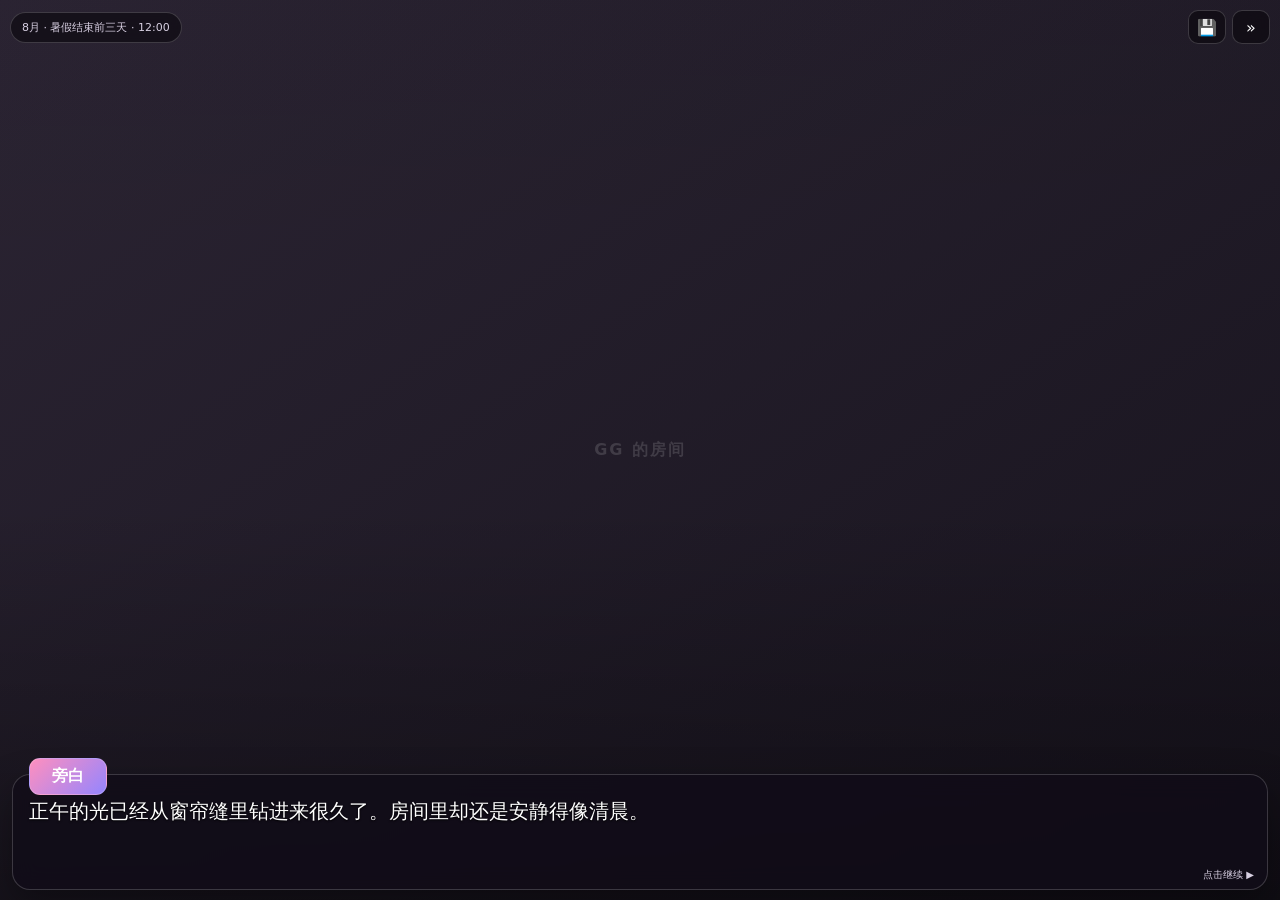
==== commit 5877b998: "Keep sprite crop lower" ====
--- a/galgame/index.html
+++ b/galgame/index.html
@@ -1 +1 @@
-<!doctype html><html lang="zh-CN"><head><meta charset="utf-8"><meta name="viewport" content="width=device-width,initial-scale=1,viewport-fit=cover,user-scalable=no"><meta name="theme-color" content="#17131f"><title>暑假最后三天 · 序章</title><style>:root{--ink:#fff;--muted:#d8d0e2;--panel:rgba(17,13,24,.84);--line:rgba(255,255,255,.18);--pink:#ff8fbe;--violet:#9485ff}*{box-sizing:border-box;-webkit-tap-highlight-color:transparent}html,body{margin:0;width:100%;height:100%;overflow:hidden;background:#0d0b11;color:var(--ink);font-family:system-ui,-apple-system,"Segoe UI",sans-serif}button{font:inherit;color:inherit}.game{position:relative;width:100%;height:100dvh;overflow:hidden;background:#19141f}.bg,.bg-fallback{position:absolute;inset:0;width:100%;height:100%}.bg{object-fit:cover;object-position:center;transition:opacity .25s ease;filter:brightness(.98) saturate(.95)}.bg-fallback{display:grid;place-items:center;background:linear-gradient(145deg,#2b2433,#17131d);color:rgba(255,255,255,.14);font-weight:900;letter-spacing:.12em}.vignette{position:absolute;z-index:5;inset:0;background:linear-gradient(180deg,rgba(0,0,0,.02),rgba(0,0,0,0) 56%,rgba(0,0,0,.34));pointer-events:none}.sprites{position:absolute;z-index:10;inset:0 0 118px;pointer-events:none;overflow:hidden}.sprite{position:absolute;bottom:-14vh;height:82vh;max-width:52vw;object-fit:contain;image-rendering:auto;filter:drop-shadow(0 12px 16px rgba(0,0,0,.34));transition:opacity .18s ease,transform .2s ease,left .2s ease,right .2s ease}.sprite[data-char="fy"]{height:73vh}.sprite[data-char="gg"]{height:78vh}.sprite.left{left:0}.sprite.center{left:50%;transform:translateX(-50%)}.sprite.right{right:0}.sprite.hidden{opacity:0;visibility:hidden}.sprite-fallback{display:none}.topbar{position:absolute;z-index:20;top:max(10px,env(safe-area-inset-top));left:10px;right:10px;display:flex;justify-content:space-between;align-items:center;gap:8px}.timecard,.topbtn{border:1px solid var(--line);background:rgba(10,8,14,.62);backdrop-filter:blur(8px)}.timecard{padding:7px 11px;border-radius:999px;font-size:11px;color:var(--muted)}.actions{display:flex;gap:6px}.topbtn{height:34px;min-width:38px;border-radius:10px;cursor:pointer}.textbox{position:absolute;z-index:30;left:12px;right:12px;bottom:max(10px,env(safe-area-inset-bottom));min-height:116px;padding:20px 16px 13px;border:1px solid var(--line);border-radius:18px;background:var(--panel);backdrop-filter:blur(12px);box-shadow:0 16px 38px rgba(0,0,0,.34);cursor:pointer}.name{position:absolute;left:16px;top:-17px;min-width:78px;padding:7px 12px;border:1px solid rgba(255,255,255,.18);border-radius:11px;background:linear-gradient(135deg,var(--pink),var(--violet));font-weight:900;text-align:center}.dialogue{min-height:56px;font-size:clamp(16px,2.3vw,20px);line-height:1.62;text-shadow:0 1px 2px #000}.hint{position:absolute;right:13px;bottom:7px;color:var(--muted);font-size:10px}.cg{position:absolute;z-index:12;inset:0;display:flex;align-items:center;justify-content:center;background:#050407}.cg.hidden{display:none}.cg img{display:block;width:100%;height:100%;object-fit:cover;object-position:center}.cg-label{display:none;position:absolute;left:50%;top:50%;transform:translate(-50%,-50%);color:rgba(255,255,255,.38);font-weight:900}.endcard{position:absolute;z-index:55;inset:0;display:none;place-items:center;padding:20px;background:rgba(8,6,11,.92);backdrop-filter:blur(10px)}.endcard.show{display:grid}.endinner{text-align:center;max-width:500px}.endinner h1{margin:0 0 8px;font-size:clamp(30px,7vw,54px)}.endinner p{color:var(--muted);line-height:1.7}.restart{margin-top:12px;padding:10px 18px;border:1px solid var(--line);border-radius:12px;background:rgba(255,255,255,.08);cursor:pointer}.toast{position:absolute;z-index:70;left:50%;top:70px;transform:translateX(-50%);padding:8px 12px;border-radius:999px;background:rgba(0,0,0,.72);font-size:12px;opacity:0;pointer-events:none;transition:opacity .2s}.toast.show{opacity:1}@media(max-width:700px){.sprites{inset-bottom:112px}.sprite{bottom:-17vh;max-width:53vw}.sprite[data-char="fy"]{height:66vh;right:-2vw}.sprite[data-char="gg"]{height:72vh;left:-1vw}.textbox{left:10px;right:10px;min-height:112px;padding:20px 15px 12px}.dialogue{font-size:16px;line-height:1.58}}</style></head><body><div class="game" id="game"><div class="bg-fallback" id="bgFallback">BACKGROUND</div><img class="bg" id="bg" alt="背景"><div class="vignette"></div><div class="sprites"><div id="phLeft" class="sprite-fallback"></div><div id="phCenter" class="sprite-fallback"></div><div id="phRight" class="sprite-fallback"></div><img id="spriteLeft" class="sprite left hidden" alt="左侧立绘"><img id="spriteCenter" class="sprite center hidden" alt="中间立绘"><img id="spriteRight" class="sprite right hidden" alt="右侧立绘"></div><div class="topbar"><div class="timecard" id="timecard">8月 · 暑假结束前三天</div><div class="actions"><button class="topbtn" id="saveBtn" type="button">💾</button><button class="topbtn" id="skipBtn" type="button">»</button></div></div><div class="textbox" id="textbox"><div class="name" id="name">旁白</div><div class="dialogue" id="dialogue"></div><div class="hint">点击继续 ▶</div></div><div class="cg hidden" id="cg"><div class="cg-label" id="cgLabel">CG · 夜路加载失败</div><img id="cgImage" alt="GG与Fy走夜路CG"></div><div class="endcard" id="endcard"><div class="endinner"><h1>序章 · 1 END</h1><p>暑假还剩下三天。<br>对GG来说，这一天和平常没有任何不同。</p><button class="restart" id="restartBtn" type="button">重新开始</button></div></div><div class="toast" id="toast"></div></div><script>(()=>{'use strict';const $=id=>document.getElementById(id),V='?v=20260817f';const A={bg:{room:'assets/bg-room.jpg'+V,living:'assets/bg-living.jpg'+V},sp:{ggSmile:'assets/gg-sprite-test.webp'+V,ggSad:'assets/gg-sprite-test.webp'+V,ggAngry:'assets/gg-sprite-test.webp'+V,ggNeutral:'assets/gg-sprite-test.webp'+V,fySmile:'assets/fy-smile.png'+V,fyWorry:'assets/fy-neutral.png'+V,fyNeutral:'assets/fy-neutral.png'+V,fyFlat:'assets/fy-neutral.png'+V},cg:{night:'assets/cg-nightwalk.jpg'+V}};const story=[{t:'8月 · 暑假结束前三天 · 12:00',bg:'room',n:'旁白',x:'正午的光已经从窗帘缝里钻进来很久了。房间里却还是安静得像清晨。'}, {bg:'room',n:'旁白',x:'衣服、零食袋和不知道什么时候掉到地上的东西堆得到处都是。床上的人完全没有要醒的意思。'}, {bg:'room',n:'Fy',x:'GG。起床了。',sp:{r:'fySmile'}},{bg:'room',n:'GG',x:'……嗯。',sp:{l:'ggSad',r:'fySmile'}},{bg:'room',n:'Fy',x:'不是“嗯”。已经十二点了。',sp:{l:'ggSad',r:'fyFlat'}},{bg:'room',n:'GG',x:'十二点也算早。暑假又不用上学。',sp:{l:'ggNeutral',r:'fyFlat'}},{bg:'room',n:'Fy',x:'再过三天就开学了。你准备一直睡到开学当天吗？',sp:{l:'ggNeutral',r:'fySmile'}},{bg:'room',n:'GG',x:'可以考虑。',sp:{l:'ggSmile',r:'fySmile'}},{bg:'room',n:'Fy',x:'不可以。还有，你的书包收了吗？',sp:{l:'ggSmile',r:'fyFlat'}},{bg:'room',n:'GG',x:'……书包不是一直都在那里吗。',sp:{l:'ggNeutral',r:'fyFlat'}},{bg:'room',n:'Fy',x:'“在那里”和“收好了”是两回事。',sp:{l:'ggNeutral',r:'fyWorry'}},{bg:'room',n:'旁白',x:'Fy看了一眼地面，又看了一眼床。沉默了两秒。'}, {bg:'room',n:'Fy',x:'先起来。至少先吃饭。',sp:{l:'ggSad',r:'fySmile'}},{bg:'room',n:'GG',x:'你做？',sp:{l:'ggSmile',r:'fySmile'}},{bg:'room',n:'Fy',x:'不然呢？让你自己做，我怕厨房比这个房间还惨。',sp:{l:'ggAngry',r:'fySmile'}}, {t:'12:18 · 客厅',bg:'living',n:'旁白',x:'十几分钟后，GG终于被Fy从床上弄了起来。锅里的水咕嘟咕嘟冒着泡。',sp:{l:'ggNeutral',r:'fyNeutral'}},{bg:'living',n:'GG',x:'其实泡面我还是会的。',sp:{l:'ggNeutral',r:'fyNeutral'}},{bg:'living',n:'Fy',x:'把开水倒进去不叫会做饭。',sp:{l:'ggAngry',r:'fySmile'}},{bg:'living',n:'GG',x:'能吃就行。',sp:{l:'ggNeutral',r:'fySmile'}},{bg:'living',n:'Fy',x:'你上次也是这么说，然后拿薯片当晚饭。',sp:{l:'ggSad',r:'fyWorry'}},{bg:'living',n:'GG',x:'那天不饿。',sp:{l:'ggNeutral',r:'fyWorry'}},{bg:'living',n:'Fy',x:'嗯。然后半夜两点来问我有没有吃的。',sp:{l:'ggSad',r:'fySmile'}},{bg:'living',n:'旁白',x:'Fy把面端到桌上。热气升起来，GG总算彻底清醒了一点。'}, {bg:'living',n:'GG',x:'……好香。',sp:{l:'ggSmile',r:'fySmile'}},{bg:'living',n:'Fy',x:'慢点吃。烫。',sp:{l:'ggSmile',r:'fySmile'}},{bg:'living',n:'旁白',x:'这种对话已经发生过太多次，多到谁也没有觉得今天有什么特别。'}, {t:'19:42 · 夜',n:'旁白',x:'晚上，两个人出了门。白天残留的热气慢慢散掉，路灯一盏接一盏亮起来。',sp:{}},{cg:'night',n:'Fy',x:'开学以后，别又为了成绩熬到凌晨。'},{cg:'night',n:'GG',x:'你怎么比我爸妈还啰嗦。'},{cg:'night',n:'Fy',x:'因为有人完全不会照顾自己。'},{cg:'night',n:'GG',x:'……知道了。'},{cg:'night',n:'旁白',x:'他们并肩往前走。谁也没有回头。'},{end:true}];let i=0,typing=false,timer=null,full='',skip=false;function toast(s){$('toast').textContent=s;$('toast').classList.add('show');setTimeout(()=>$('toast').classList.remove('show'),1100)}function setBg(key){if(!key)return;const img=$('bg'),fb=$('bgFallback'),src=A.bg[key];fb.style.display='grid';fb.textContent=key==='room'?'GG 的房间':'客厅';img.style.opacity='0';img.onload=()=>{img.style.opacity='1';fb.style.display='none'};img.onerror=()=>{img.style.opacity='0';fb.style.display='grid'};img.src=src}function hidePos(pos){const c=pos[0].toUpperCase()+pos.slice(1);$('sprite'+c).classList.add('hidden')}function setSprite(pos,key){const c=pos[0].toUpperCase()+pos.slice(1),el=$('sprite'+c);if(!key){hidePos(pos);return}el.dataset.char=key.startsWith('fy')?'fy':'gg';el.classList.add('hidden');el.onload=()=>el.classList.remove('hidden');el.onerror=()=>el.classList.add('hidden');el.src=A.sp[key]}function setSprites(m={}){setSprite('left',m.l);setSprite('center',m.c);setSprite('right',m.r)}function type(s){clearInterval(timer);full=s;typing=true;$('dialogue').textContent='';if(skip){$('dialogue').textContent=s;typing=false;return}let p=0;timer=setInterval(()=>{p+=2;$('dialogue').textContent=s.slice(0,p);if(p>=s.length){clearInterval(timer);typing=false}},24)}function finish(){if(!typing)return false;clearInterval(timer);$('dialogue').textContent=full;typing=false;return true}function showCG(key){const layer=$('cg'),img=$('cgImage'),label=$('cgLabel');layer.classList.remove('hidden');label.style.display='none';img.style.display='block';img.onload=()=>{label.style.display='none';img.style.display='block'};img.onerror=()=>{img.style.display='none';label.style.display='block'};img.src='';requestAnimationFrame(()=>img.src=A.cg[key])}function hideCG(){$('cg').classList.add('hidden')}function render(){const s=story[i];if(!s)return;if(s.end){hideCG();setSprites({});$('endcard').classList.add('show');return}if(s.t)$('timecard').textContent=s.t;if(s.bg){hideCG();setBg(s.bg)}if(s.sp!==undefined)setSprites(s.sp);if(s.cg){setSprites({});showCG(s.cg)}$('name').textContent=s.n||'旁白';type(s.x||'')}function next(){if($('endcard').classList.contains('show'))return;if(finish())return;i=Math.min(i+1,story.length-1);render()}$('textbox').addEventListener('click',next);$('cg').addEventListener('click',next);document.addEventListener('keydown',e=>{if(e.code==='Space'||e.code==='Enter'){e.preventDefault();next()}});$('skipBtn').addEventListener('click',e=>{e.stopPropagation();skip=!skip;$('skipBtn').textContent=skip?'»»':'»';toast(skip?'快速文字：开':'快速文字：关')});$('saveBtn').addEventListener('click',e=>{e.stopPropagation();localStorage.setItem('gg-fy-prologue-save',String(i));toast('已保存')});$('restartBtn').addEventListener('click',()=>{i=0;$('endcard').classList.remove('show');hideCG();render()});const saved=Number(localStorage.getItem('gg-fy-prologue-save'));if(Number.isInteger(saved)&&saved>0&&saved<story.length){i=saved;toast('发现存档，已从存档继续')}render();})();</script></body></html>+<!doctype html><html lang="zh-CN"><head><meta charset="utf-8"><meta name="viewport" content="width=device-width,initial-scale=1,viewport-fit=cover,user-scalable=no"><meta name="theme-color" content="#17131f"><title>暑假最后三天 · 序章</title><style>:root{--ink:#fff;--muted:#d8d0e2;--panel:rgba(17,13,24,.84);--line:rgba(255,255,255,.18);--pink:#ff8fbe;--violet:#9485ff}*{box-sizing:border-box;-webkit-tap-highlight-color:transparent}html,body{margin:0;width:100%;height:100%;overflow:hidden;background:#0d0b11;color:var(--ink);font-family:system-ui,-apple-system,"Segoe UI",sans-serif}button{font:inherit;color:inherit}.game{position:relative;width:100%;height:100dvh;overflow:hidden;background:#19141f}.bg,.bg-fallback{position:absolute;inset:0;width:100%;height:100%}.bg{object-fit:cover;object-position:center;transition:opacity .25s ease;filter:brightness(.98) saturate(.95)}.bg-fallback{display:grid;place-items:center;background:linear-gradient(145deg,#2b2433,#17131d);color:rgba(255,255,255,.14);font-weight:900;letter-spacing:.12em}.vignette{position:absolute;z-index:5;inset:0;background:linear-gradient(180deg,rgba(0,0,0,.02),rgba(0,0,0,0) 56%,rgba(0,0,0,.34));pointer-events:none}.sprites{position:absolute;z-index:10;inset:0 0 118px;pointer-events:none;overflow:hidden}.sprite{position:absolute;bottom:-14vh;height:82vh;max-width:52vw;object-fit:contain;image-rendering:auto;filter:drop-shadow(0 12px 16px rgba(0,0,0,.34));transition:opacity .18s ease,transform .2s ease,left .2s ease,right .2s ease}.sprite[data-char="fy"]{height:73vh}.sprite[data-char="gg"]{height:78vh}.sprite.left{left:0}.sprite.center{left:50%;transform:translateX(-50%)}.sprite.right{right:0}.sprite.hidden{opacity:0;visibility:hidden}.sprite-fallback{display:none}.topbar{position:absolute;z-index:20;top:max(10px,env(safe-area-inset-top));left:10px;right:10px;display:flex;justify-content:space-between;align-items:center;gap:8px}.timecard,.topbtn{border:1px solid var(--line);background:rgba(10,8,14,.62);backdrop-filter:blur(8px)}.timecard{padding:7px 11px;border-radius:999px;font-size:11px;color:var(--muted)}.actions{display:flex;gap:6px}.topbtn{height:34px;min-width:38px;border-radius:10px;cursor:pointer}.textbox{position:absolute;z-index:30;left:12px;right:12px;bottom:max(10px,env(safe-area-inset-bottom));min-height:116px;padding:20px 16px 13px;border:1px solid var(--line);border-radius:18px;background:var(--panel);backdrop-filter:blur(12px);box-shadow:0 16px 38px rgba(0,0,0,.34);cursor:pointer}.name{position:absolute;left:16px;top:-17px;min-width:78px;padding:7px 12px;border:1px solid rgba(255,255,255,.18);border-radius:11px;background:linear-gradient(135deg,var(--pink),var(--violet));font-weight:900;text-align:center}.dialogue{min-height:56px;font-size:clamp(16px,2.3vw,20px);line-height:1.62;text-shadow:0 1px 2px #000}.hint{position:absolute;right:13px;bottom:7px;color:var(--muted);font-size:10px}.cg{position:absolute;z-index:12;inset:0;display:flex;align-items:center;justify-content:center;background:#050407}.cg.hidden{display:none}.cg img{display:block;width:100%;height:100%;object-fit:cover;object-position:center}.cg-label{display:none;position:absolute;left:50%;top:50%;transform:translate(-50%,-50%);color:rgba(255,255,255,.38);font-weight:900}.endcard{position:absolute;z-index:55;inset:0;display:none;place-items:center;padding:20px;background:rgba(8,6,11,.92);backdrop-filter:blur(10px)}.endcard.show{display:grid}.endinner{text-align:center;max-width:500px}.endinner h1{margin:0 0 8px;font-size:clamp(30px,7vw,54px)}.endinner p{color:var(--muted);line-height:1.7}.restart{margin-top:12px;padding:10px 18px;border:1px solid var(--line);border-radius:12px;background:rgba(255,255,255,.08);cursor:pointer}.toast{position:absolute;z-index:70;left:50%;top:70px;transform:translateX(-50%);padding:8px 12px;border-radius:999px;background:rgba(0,0,0,.72);font-size:12px;opacity:0;pointer-events:none;transition:opacity .2s}.toast.show{opacity:1}@media(max-width:700px){.sprites{inset-bottom:112px}.sprite{bottom:-17vh;max-width:53vw}.sprite[data-char="fy"]{height:66vh;right:-2vw}.sprite[data-char="gg"]{height:72vh;left:-1vw}.textbox{left:10px;right:10px;min-height:112px;padding:20px 15px 12px}.dialogue{font-size:16px;line-height:1.58}}</style></head><body><div class="game" id="game"><div class="bg-fallback" id="bgFallback">BACKGROUND</div><img class="bg" id="bg" alt="背景"><div class="vignette"></div><div class="sprites"><div id="phLeft" class="sprite-fallback"></div><div id="phCenter" class="sprite-fallback"></div><div id="phRight" class="sprite-fallback"></div><img id="spriteLeft" class="sprite left hidden" alt="左侧立绘"><img id="spriteCenter" class="sprite center hidden" alt="中间立绘"><img id="spriteRight" class="sprite right hidden" alt="右侧立绘"></div><div class="topbar"><div class="timecard" id="timecard">8月 · 暑假结束前三天</div><div class="actions"><button class="topbtn" id="saveBtn" type="button">💾</button><button class="topbtn" id="skipBtn" type="button">»</button></div></div><div class="textbox" id="textbox"><div class="name" id="name">旁白</div><div class="dialogue" id="dialogue"></div><div class="hint">点击继续 ▶</div></div><div class="cg hidden" id="cg"><div class="cg-label" id="cgLabel">CG · 夜路加载失败</div><img id="cgImage" alt="GG与Fy走夜路CG"></div><div class="endcard" id="endcard"><div class="endinner"><h1>序章 · 1 END</h1><p>暑假还剩下三天。<br>对GG来说，这一天和平常没有任何不同。</p><button class="restart" id="restartBtn" type="button">重新开始</button></div></div><div class="toast" id="toast"></div></div><script>(()=>{'use strict';const $=id=>document.getElementById(id),V='?v=20260817g';const A={bg:{room:'assets/bg-room.jpg'+V,living:'assets/bg-living.jpg'+V},sp:{ggSmile:'assets/gg-sprite-test.webp'+V,ggSad:'assets/gg-sprite-test.webp'+V,ggAngry:'assets/gg-sprite-test.webp'+V,ggNeutral:'assets/gg-sprite-test.webp'+V,fySmile:'assets/fy-smile.png'+V,fyWorry:'assets/fy-neutral.png'+V,fyNeutral:'assets/fy-neutral.png'+V,fyFlat:'assets/fy-neutral.png'+V},cg:{night:'assets/cg-nightwalk.jpg'+V}};const story=[{t:'8月 · 暑假结束前三天 · 12:00',bg:'room',n:'旁白',x:'正午的光已经从窗帘缝里钻进来很久了。房间里却还是安静得像清晨。'}, {bg:'room',n:'旁白',x:'衣服、零食袋和不知道什么时候掉到地上的东西堆得到处都是。床上的人完全没有要醒的意思。'}, {bg:'room',n:'Fy',x:'GG。起床了。',sp:{r:'fySmile'}},{bg:'room',n:'GG',x:'……嗯。',sp:{l:'ggSad',r:'fySmile'}},{bg:'room',n:'Fy',x:'不是“嗯”。已经十二点了。',sp:{l:'ggSad',r:'fyFlat'}},{bg:'room',n:'GG',x:'十二点也算早。暑假又不用上学。',sp:{l:'ggNeutral',r:'fyFlat'}},{bg:'room',n:'Fy',x:'再过三天就开学了。你准备一直睡到开学当天吗？',sp:{l:'ggNeutral',r:'fySmile'}},{bg:'room',n:'GG',x:'可以考虑。',sp:{l:'ggSmile',r:'fySmile'}},{bg:'room',n:'Fy',x:'不可以。还有，你的书包收了吗？',sp:{l:'ggSmile',r:'fyFlat'}},{bg:'room',n:'GG',x:'……书包不是一直都在那里吗。',sp:{l:'ggNeutral',r:'fyFlat'}},{bg:'room',n:'Fy',x:'“在那里”和“收好了”是两回事。',sp:{l:'ggNeutral',r:'fyWorry'}},{bg:'room',n:'旁白',x:'Fy看了一眼地面，又看了一眼床。沉默了两秒。'}, {bg:'room',n:'Fy',x:'先起来。至少先吃饭。',sp:{l:'ggSad',r:'fySmile'}},{bg:'room',n:'GG',x:'你做？',sp:{l:'ggSmile',r:'fySmile'}},{bg:'room',n:'Fy',x:'不然呢？让你自己做，我怕厨房比这个房间还惨。',sp:{l:'ggAngry',r:'fySmile'}}, {t:'12:18 · 客厅',bg:'living',n:'旁白',x:'十几分钟后，GG终于被Fy从床上弄了起来。锅里的水咕嘟咕嘟冒着泡。',sp:{l:'ggNeutral',r:'fyNeutral'}},{bg:'living',n:'GG',x:'其实泡面我还是会的。',sp:{l:'ggNeutral',r:'fyNeutral'}},{bg:'living',n:'Fy',x:'把开水倒进去不叫会做饭。',sp:{l:'ggAngry',r:'fySmile'}},{bg:'living',n:'GG',x:'能吃就行。',sp:{l:'ggNeutral',r:'fySmile'}},{bg:'living',n:'Fy',x:'你上次也是这么说，然后拿薯片当晚饭。',sp:{l:'ggSad',r:'fyWorry'}},{bg:'living',n:'GG',x:'那天不饿。',sp:{l:'ggNeutral',r:'fyWorry'}},{bg:'living',n:'Fy',x:'嗯。然后半夜两点来问我有没有吃的。',sp:{l:'ggSad',r:'fySmile'}},{bg:'living',n:'旁白',x:'Fy把面端到桌上。热气升起来，GG总算彻底清醒了一点。'}, {bg:'living',n:'GG',x:'……好香。',sp:{l:'ggSmile',r:'fySmile'}},{bg:'living',n:'Fy',x:'慢点吃。烫。',sp:{l:'ggSmile',r:'fySmile'}},{bg:'living',n:'旁白',x:'这种对话已经发生过太多次，多到谁也没有觉得今天有什么特别。'}, {t:'19:42 · 夜',n:'旁白',x:'晚上，两个人出了门。白天残留的热气慢慢散掉，路灯一盏接一盏亮起来。',sp:{}},{cg:'night',n:'Fy',x:'开学以后，别又为了成绩熬到凌晨。'},{cg:'night',n:'GG',x:'你怎么比我爸妈还啰嗦。'},{cg:'night',n:'Fy',x:'因为有人完全不会照顾自己。'},{cg:'night',n:'GG',x:'……知道了。'},{cg:'night',n:'旁白',x:'他们并肩往前走。谁也没有回头。'},{end:true}];let i=0,typing=false,timer=null,full='',skip=false;function toast(s){$('toast').textContent=s;$('toast').classList.add('show');setTimeout(()=>$('toast').classList.remove('show'),1100)}function setBg(key){if(!key)return;const img=$('bg'),fb=$('bgFallback'),src=A.bg[key];fb.style.display='grid';fb.textContent=key==='room'?'GG 的房间':'客厅';img.style.opacity='0';img.onload=()=>{img.style.opacity='1';fb.style.display='none'};img.onerror=()=>{img.style.opacity='0';fb.style.display='grid'};img.src=src}function hidePos(pos){const c=pos[0].toUpperCase()+pos.slice(1);$('sprite'+c).classList.add('hidden')}function setSprite(pos,key){const c=pos[0].toUpperCase()+pos.slice(1),el=$('sprite'+c);if(!key){hidePos(pos);return}el.dataset.char=key.startsWith('fy')?'fy':'gg';el.classList.add('hidden');el.onload=()=>el.classList.remove('hidden');el.onerror=()=>el.classList.add('hidden');el.src=A.sp[key]}function setSprites(m={}){setSprite('left',m.l);setSprite('center',m.c);setSprite('right',m.r)}function type(s){clearInterval(timer);full=s;typing=true;$('dialogue').textContent='';if(skip){$('dialogue').textContent=s;typing=false;return}let p=0;timer=setInterval(()=>{p+=2;$('dialogue').textContent=s.slice(0,p);if(p>=s.length){clearInterval(timer);typing=false}},24)}function finish(){if(!typing)return false;clearInterval(timer);$('dialogue').textContent=full;typing=false;return true}function showCG(key){const layer=$('cg'),img=$('cgImage'),label=$('cgLabel');layer.classList.remove('hidden');label.style.display='none';img.style.display='block';img.onload=()=>{label.style.display='none';img.style.display='block'};img.onerror=()=>{img.style.display='none';label.style.display='block'};img.src='';requestAnimationFrame(()=>img.src=A.cg[key])}function hideCG(){$('cg').classList.add('hidden')}function render(){const s=story[i];if(!s)return;if(s.end){hideCG();setSprites({});$('endcard').classList.add('show');return}if(s.t)$('timecard').textContent=s.t;if(s.bg){hideCG();setBg(s.bg)}if(s.sp!==undefined)setSprites(s.sp);if(s.cg){setSprites({});showCG(s.cg)}$('name').textContent=s.n||'旁白';type(s.x||'')}function next(){if($('endcard').classList.contains('show'))return;if(finish())return;i=Math.min(i+1,story.length-1);render()}$('textbox').addEventListener('click',next);$('cg').addEventListener('click',next);document.addEventListener('keydown',e=>{if(e.code==='Space'||e.code==='Enter'){e.preventDefault();next()}});$('skipBtn').addEventListener('click',e=>{e.stopPropagation();skip=!skip;$('skipBtn').textContent=skip?'»»':'»';toast(skip?'快速文字：开':'快速文字：关')});$('saveBtn').addEventListener('click',e=>{e.stopPropagation();localStorage.setItem('gg-fy-prologue-save',String(i));toast('已保存')});$('restartBtn').addEventListener('click',()=>{i=0;$('endcard').classList.remove('show');hideCG();render()});const saved=Number(localStorage.getItem('gg-fy-prologue-save'));if(Number.isInteger(saved)&&saved>0&&saved<story.length){i=saved;toast('发现存档，已从存档继续')}render();})();</script></body></html>
